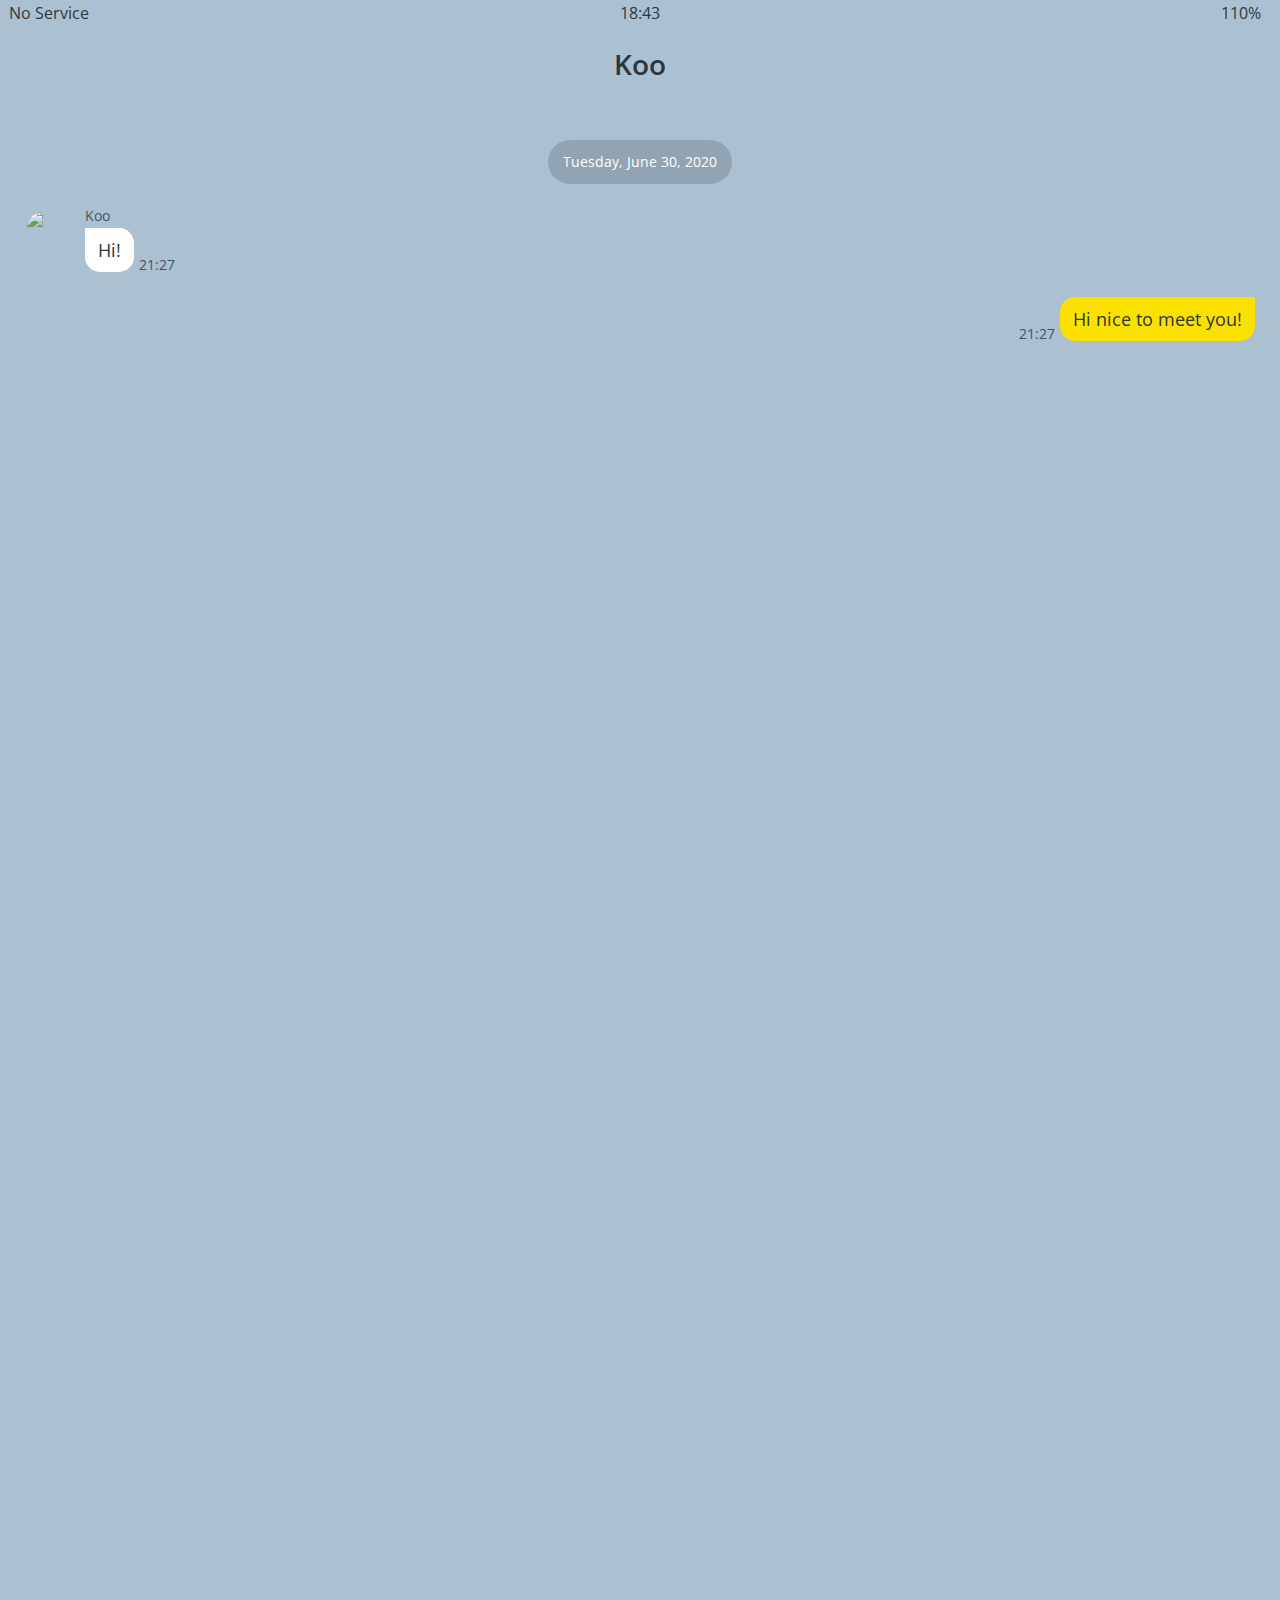
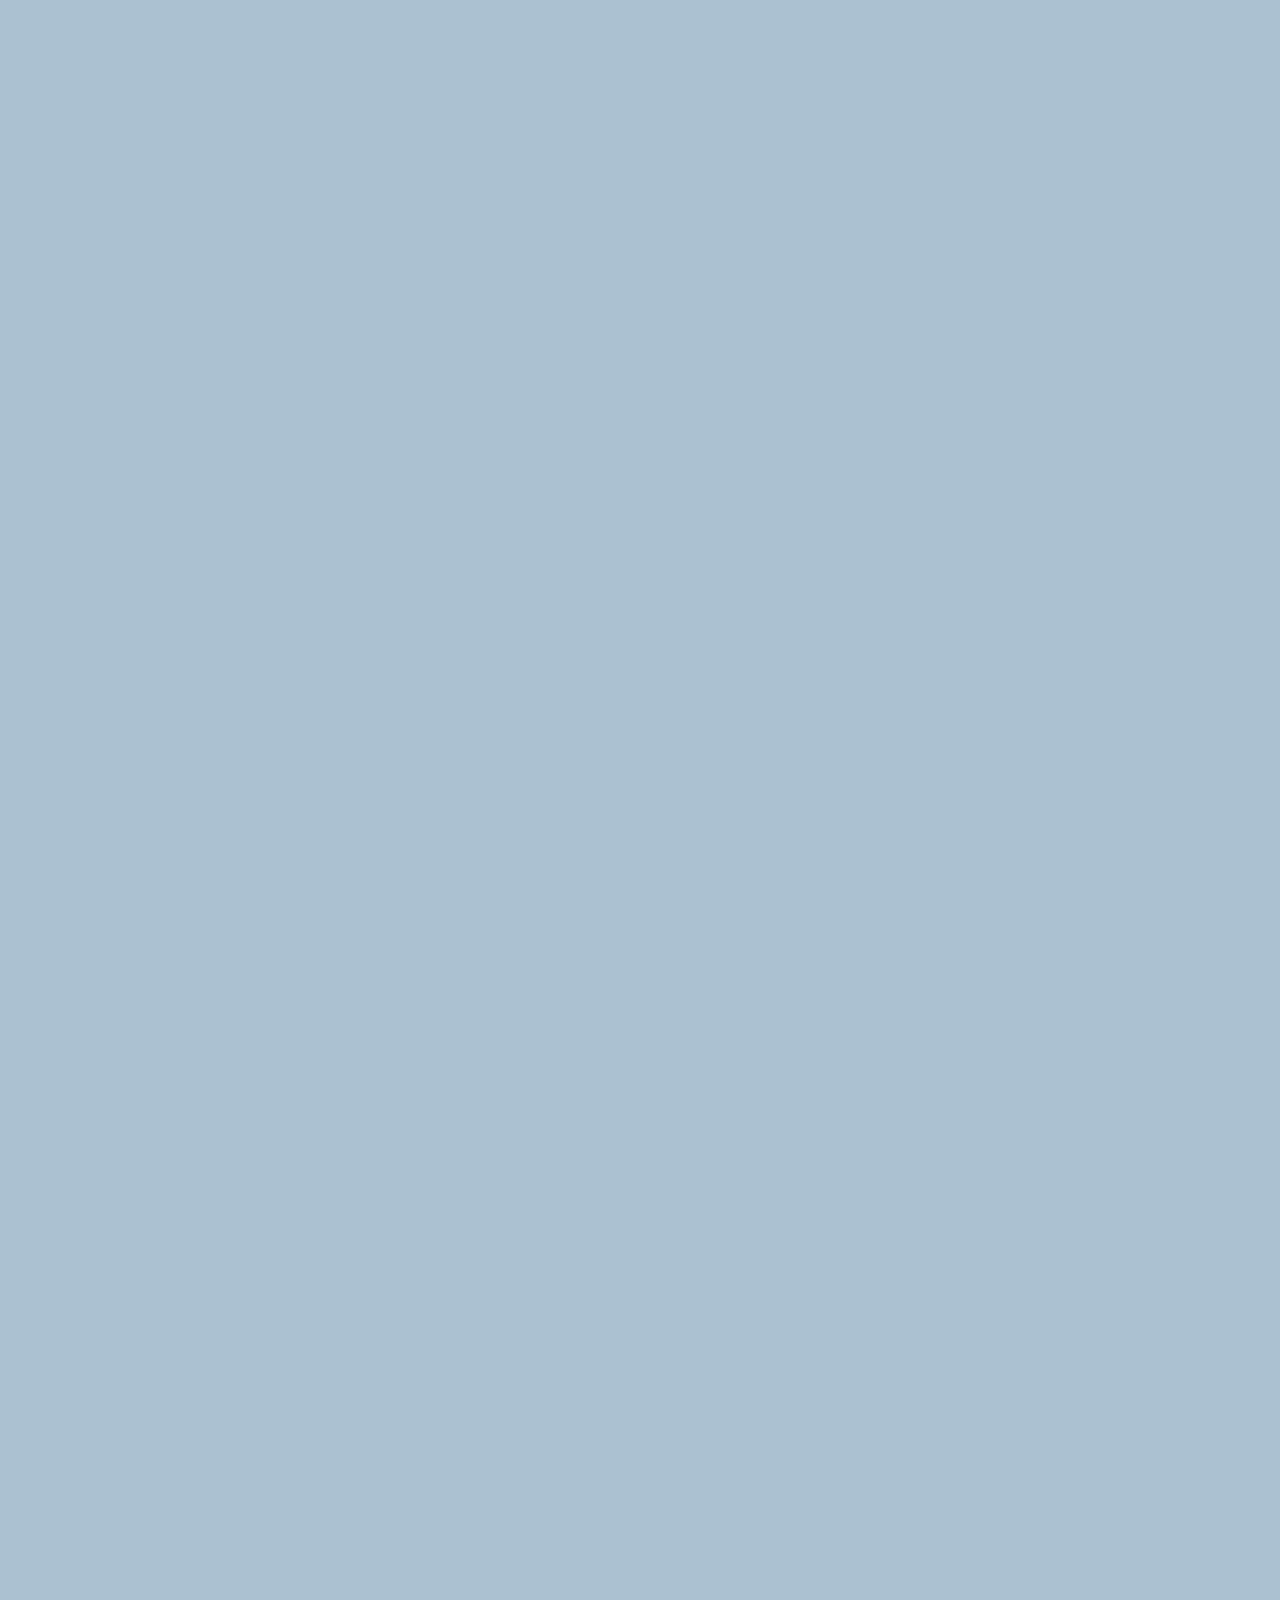
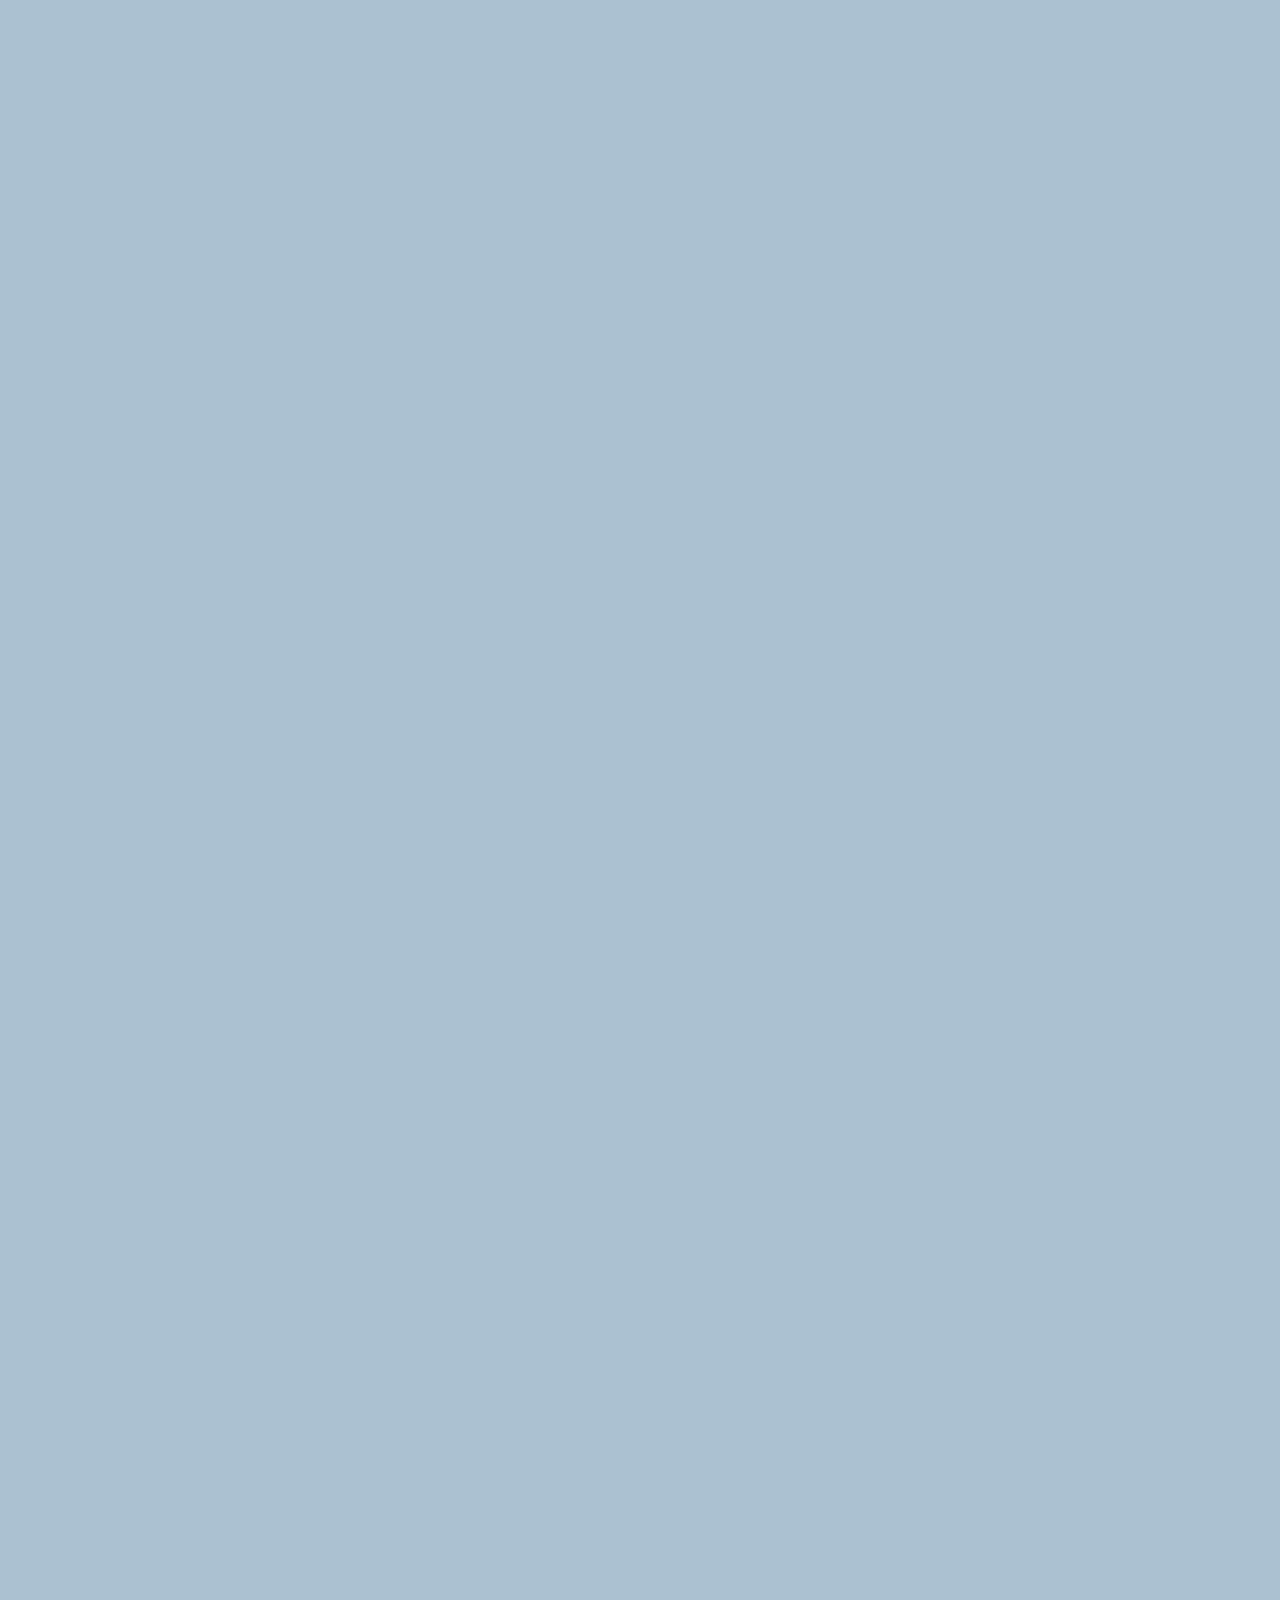
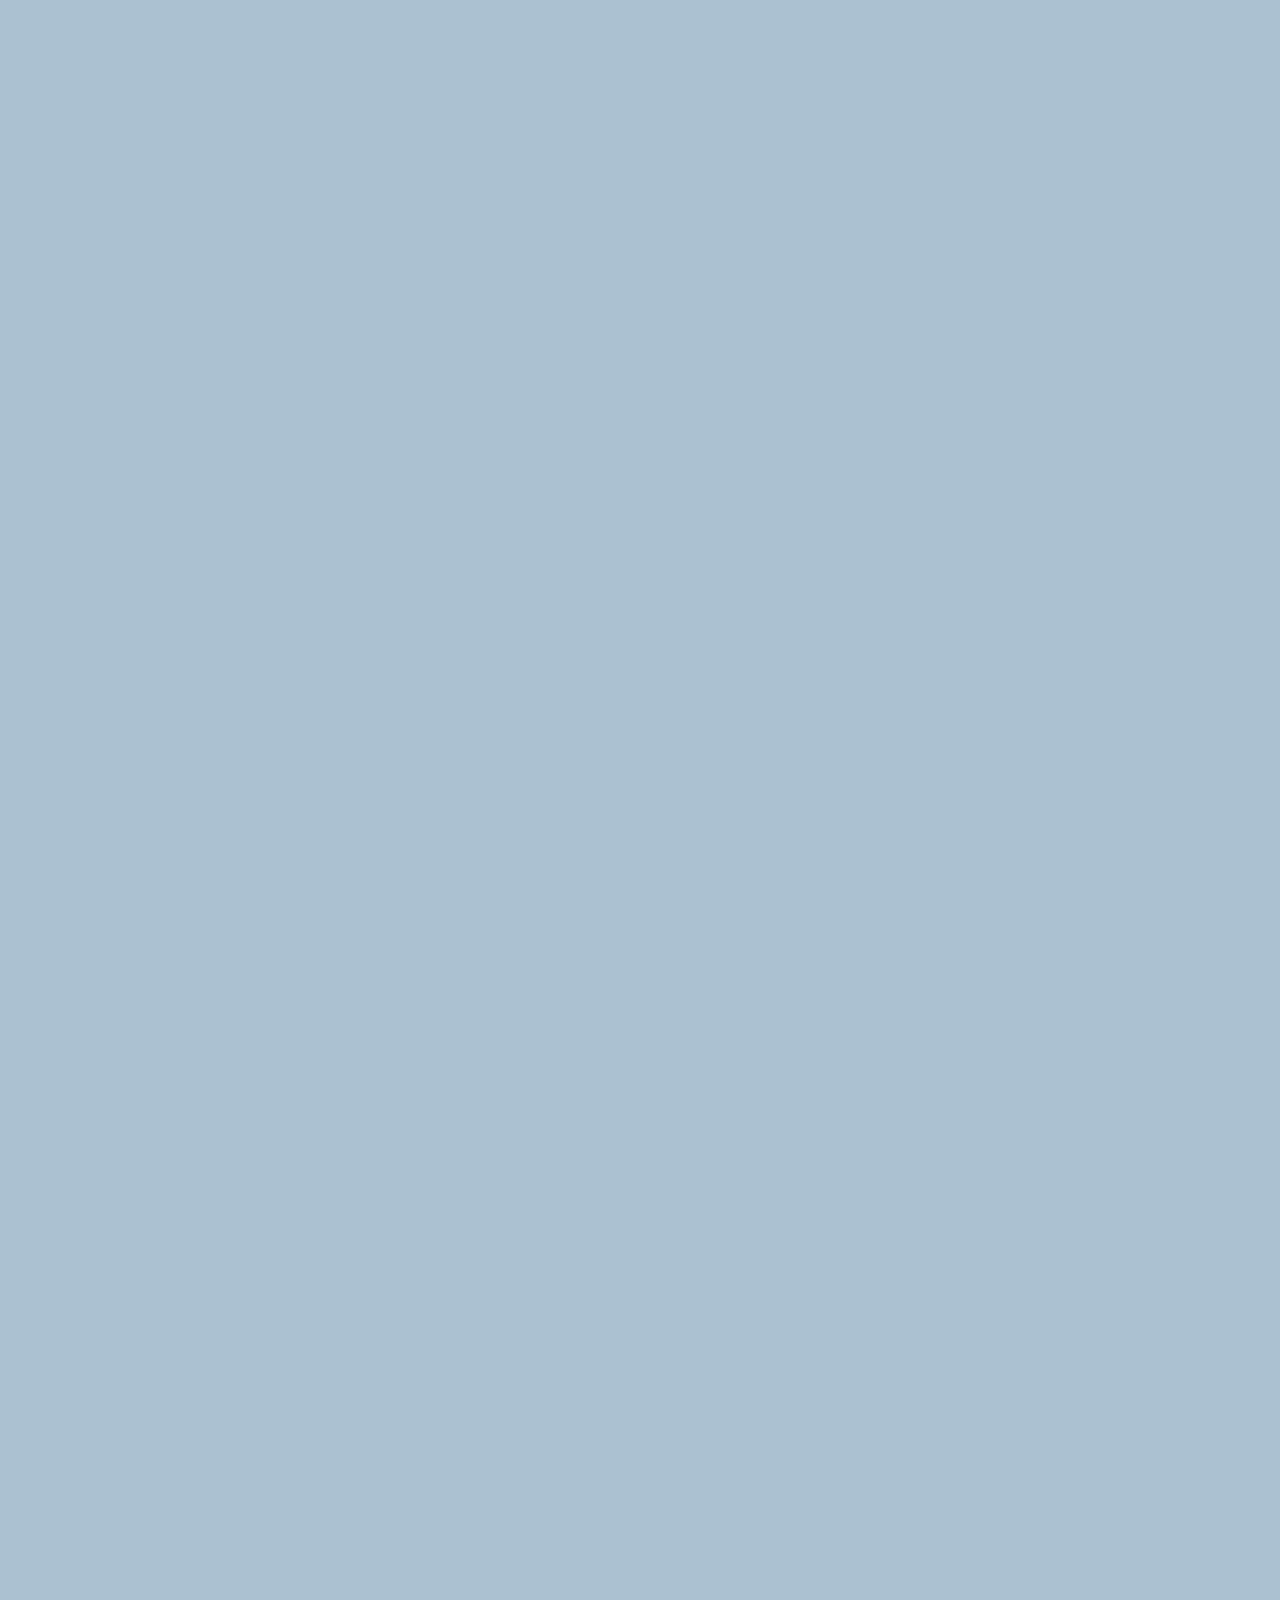
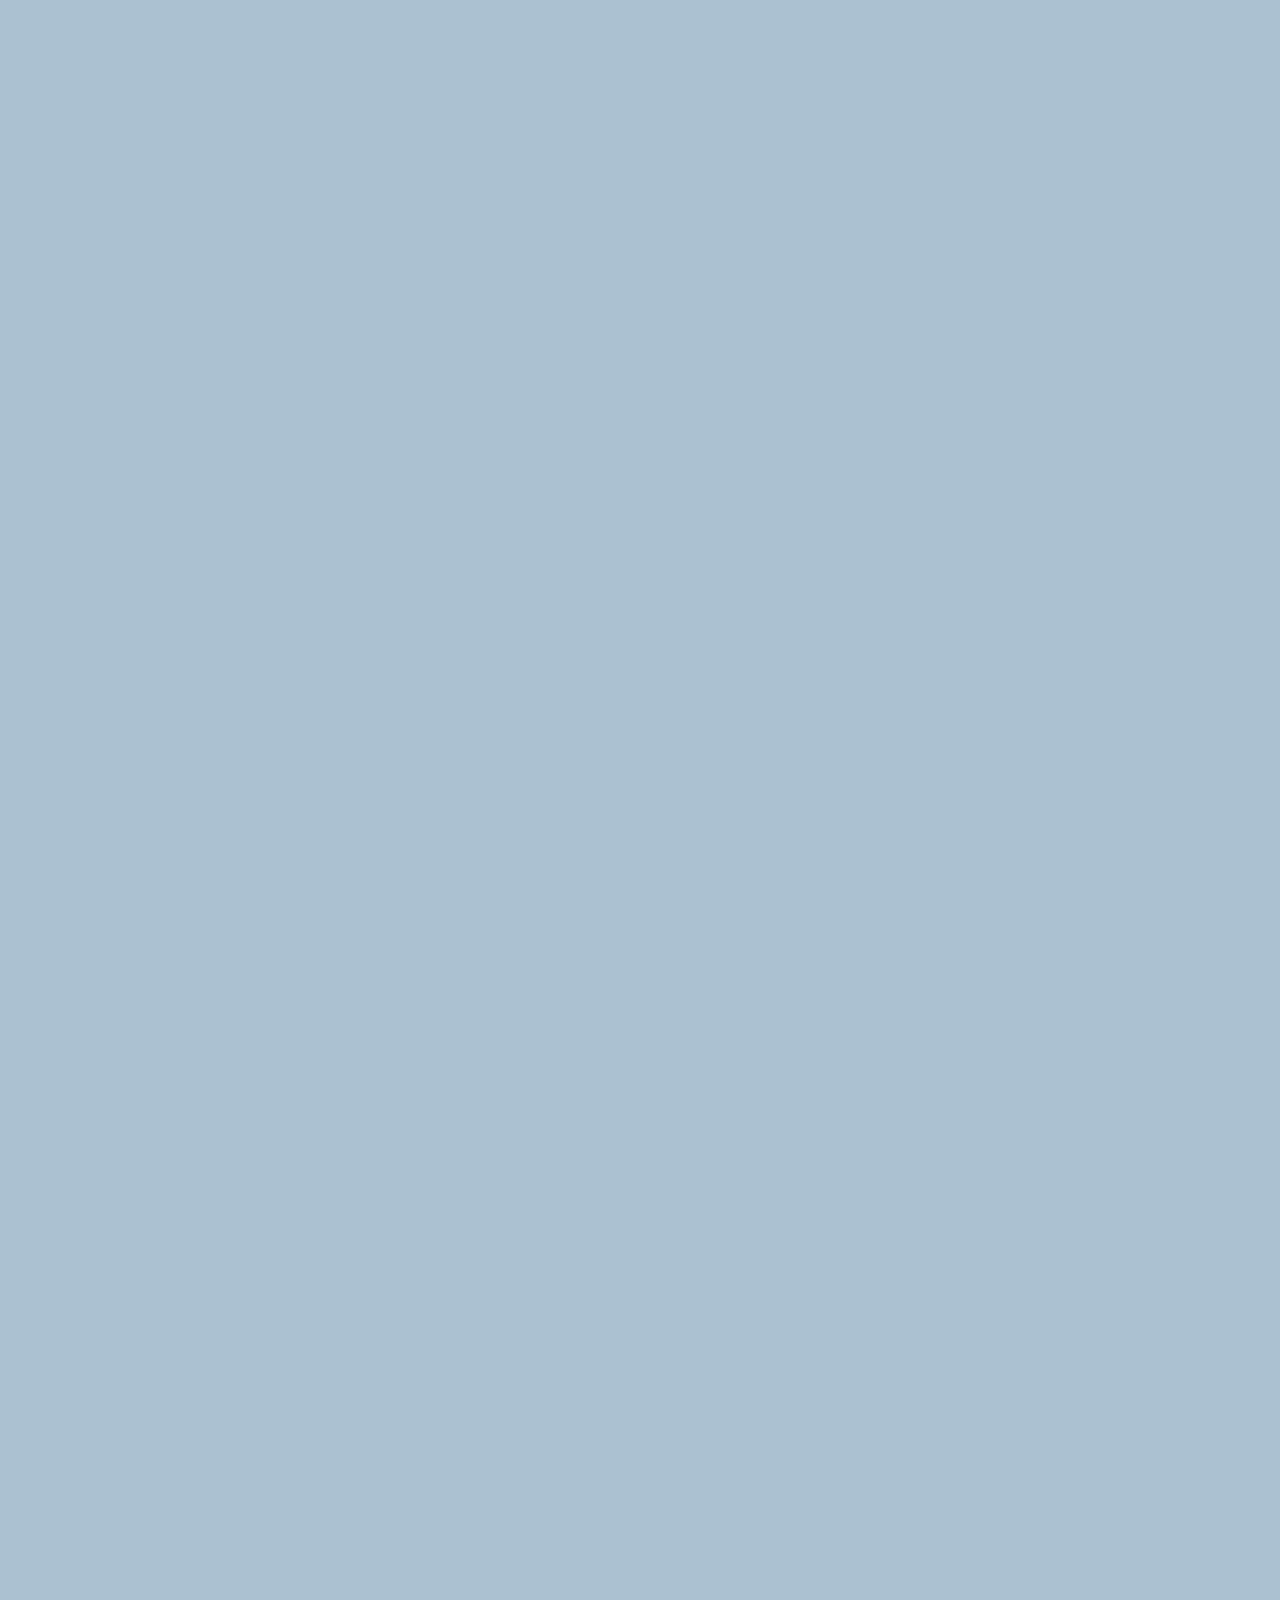
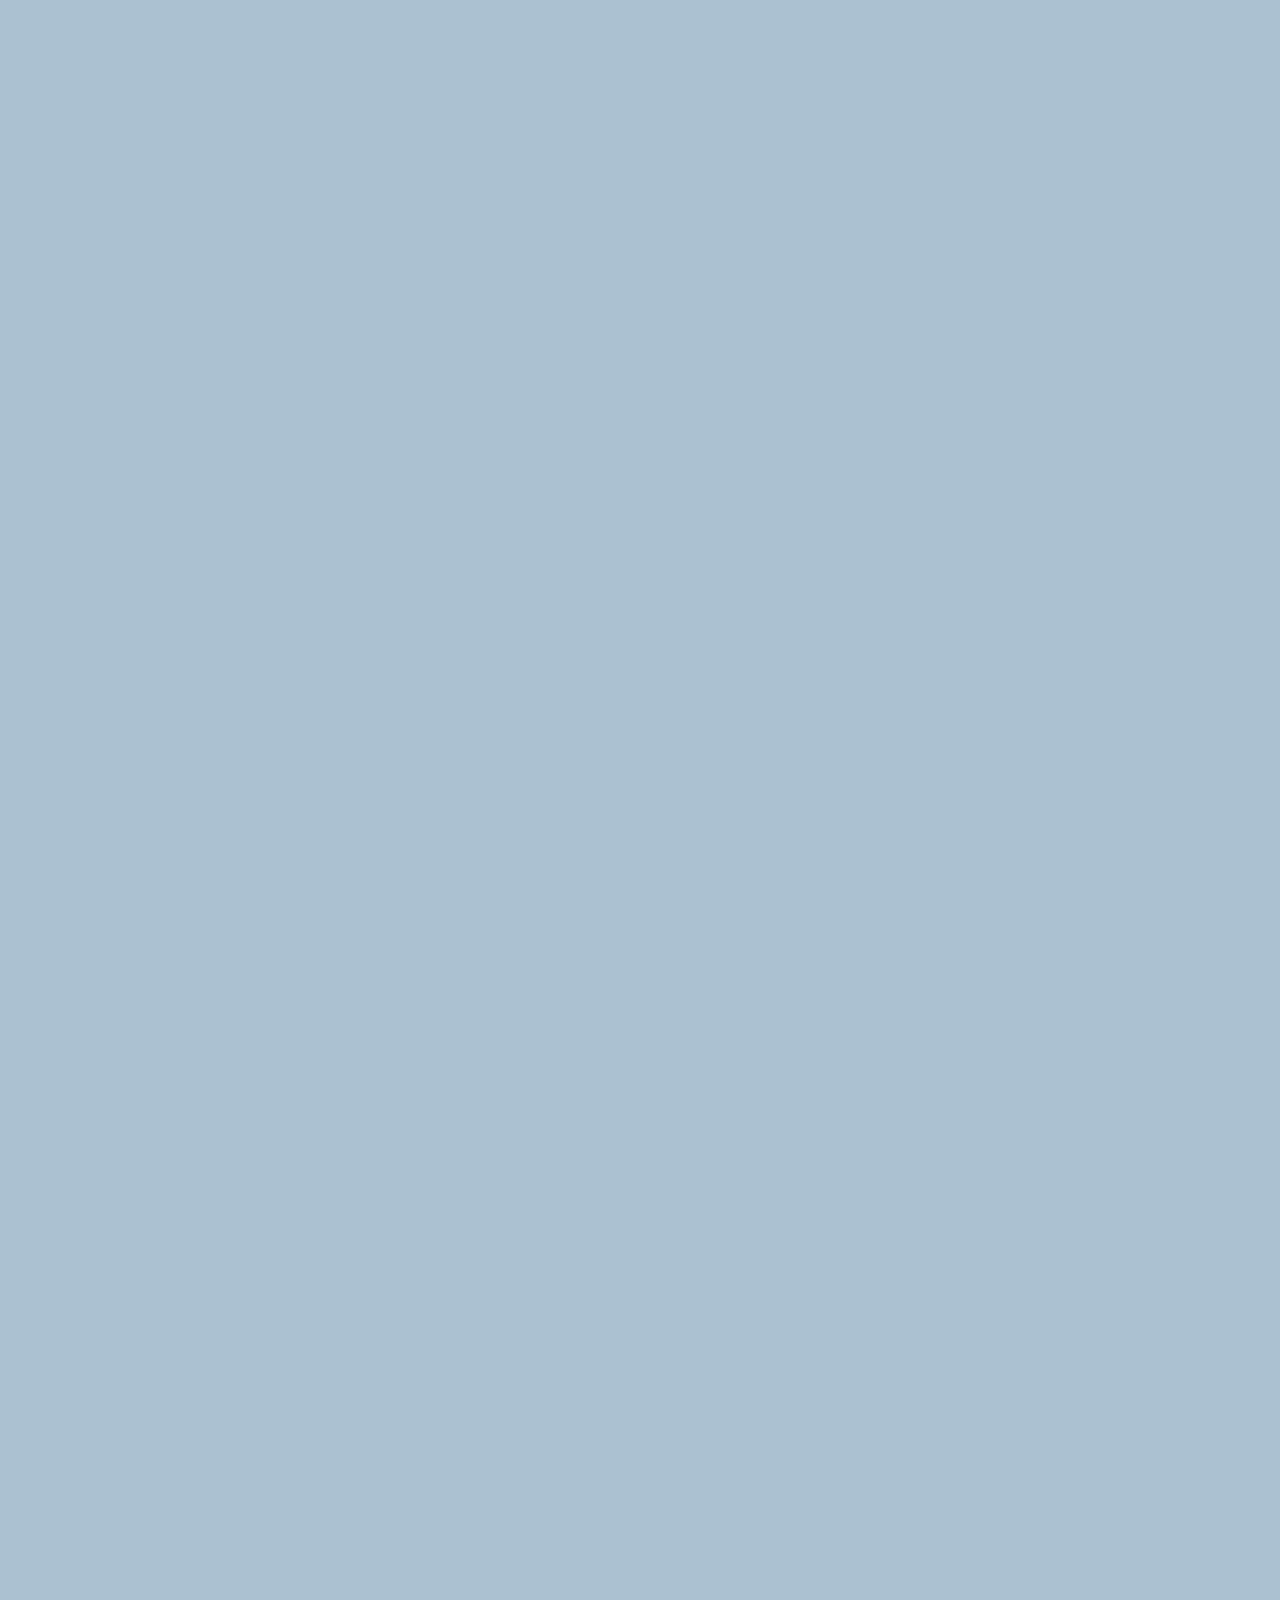
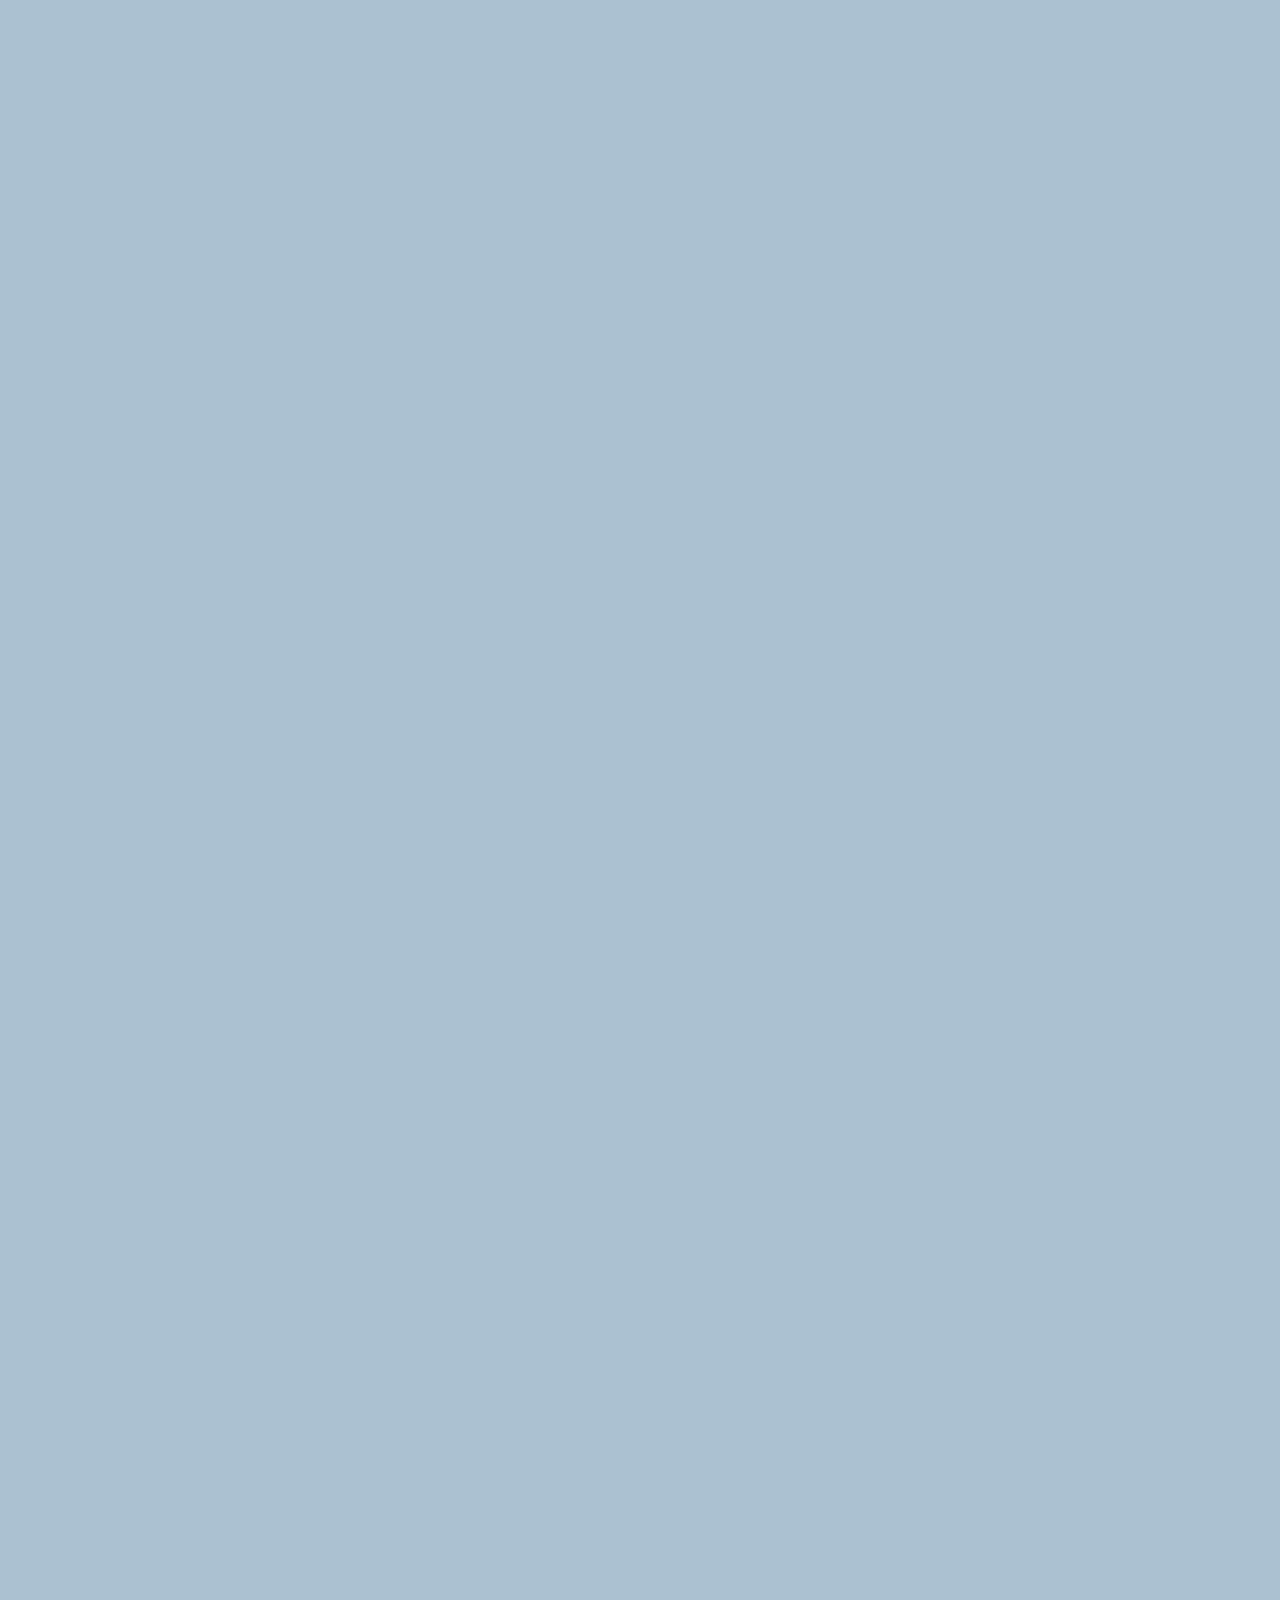
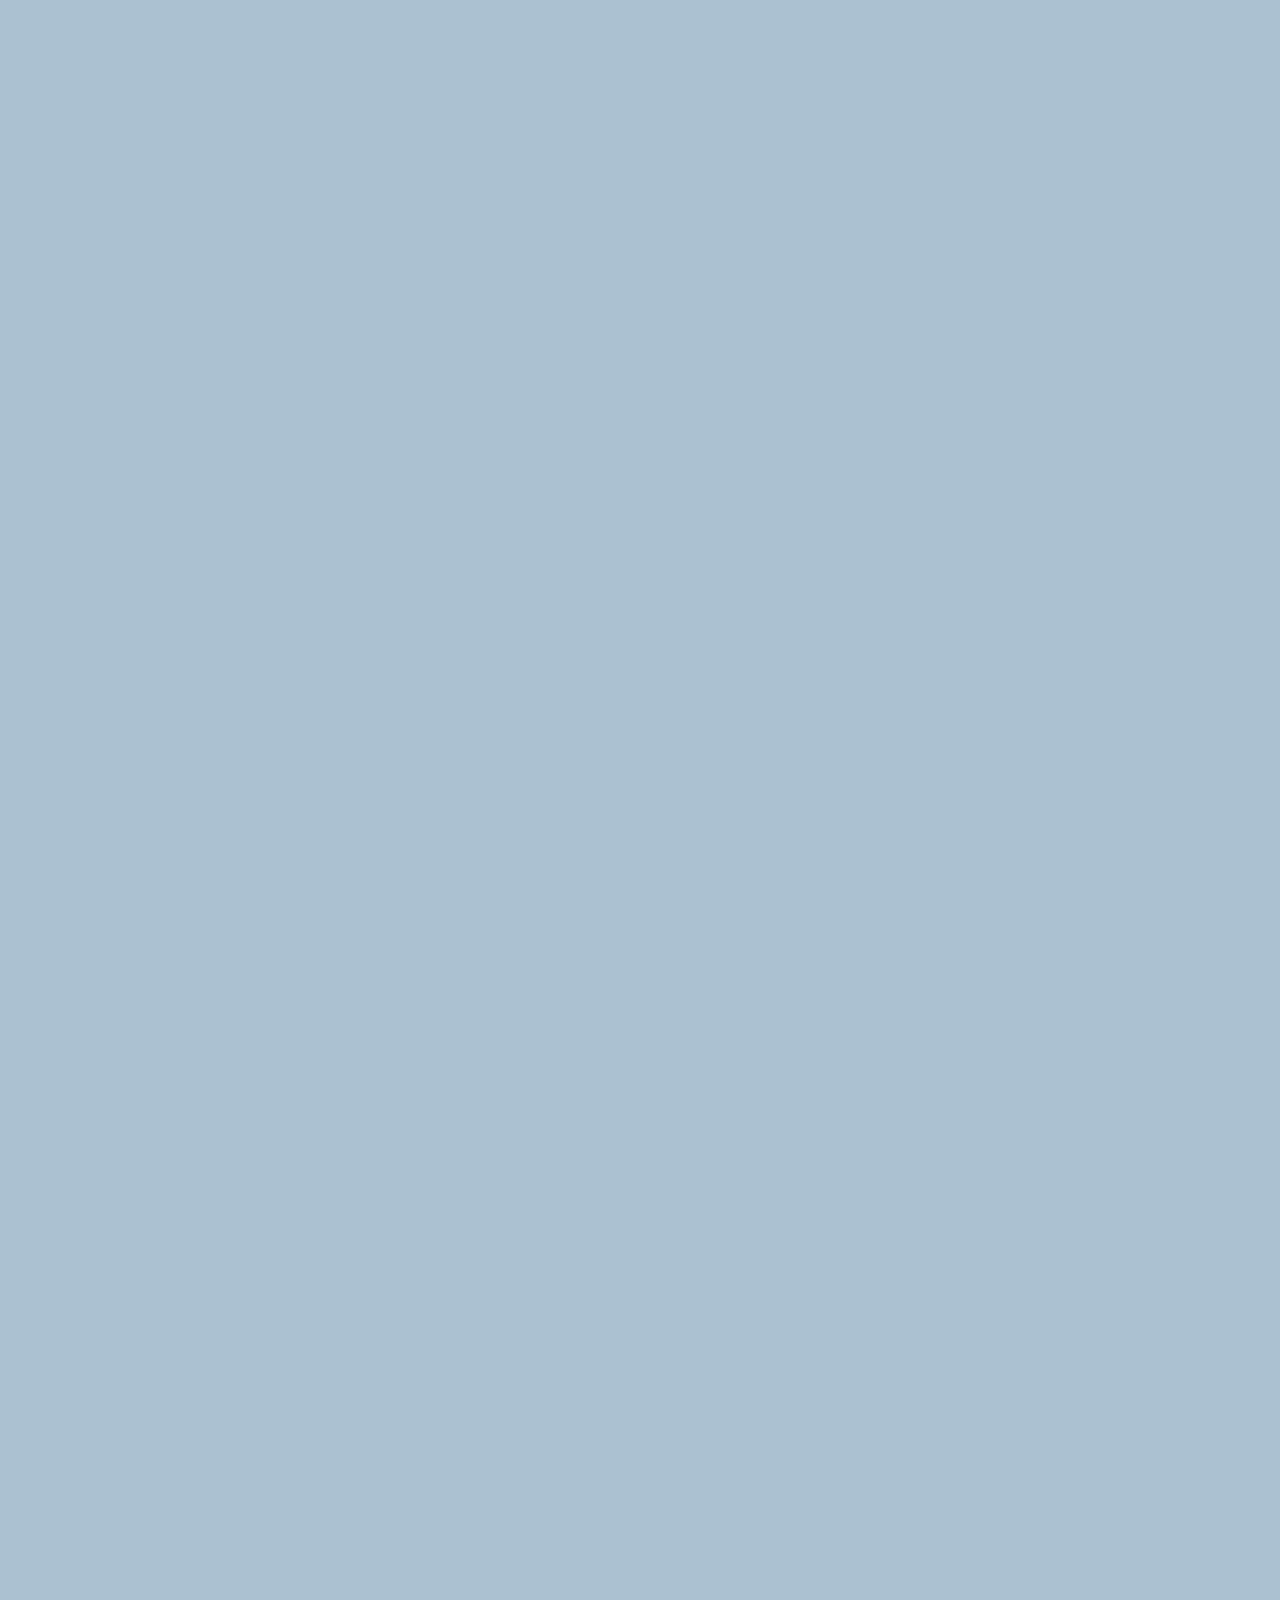
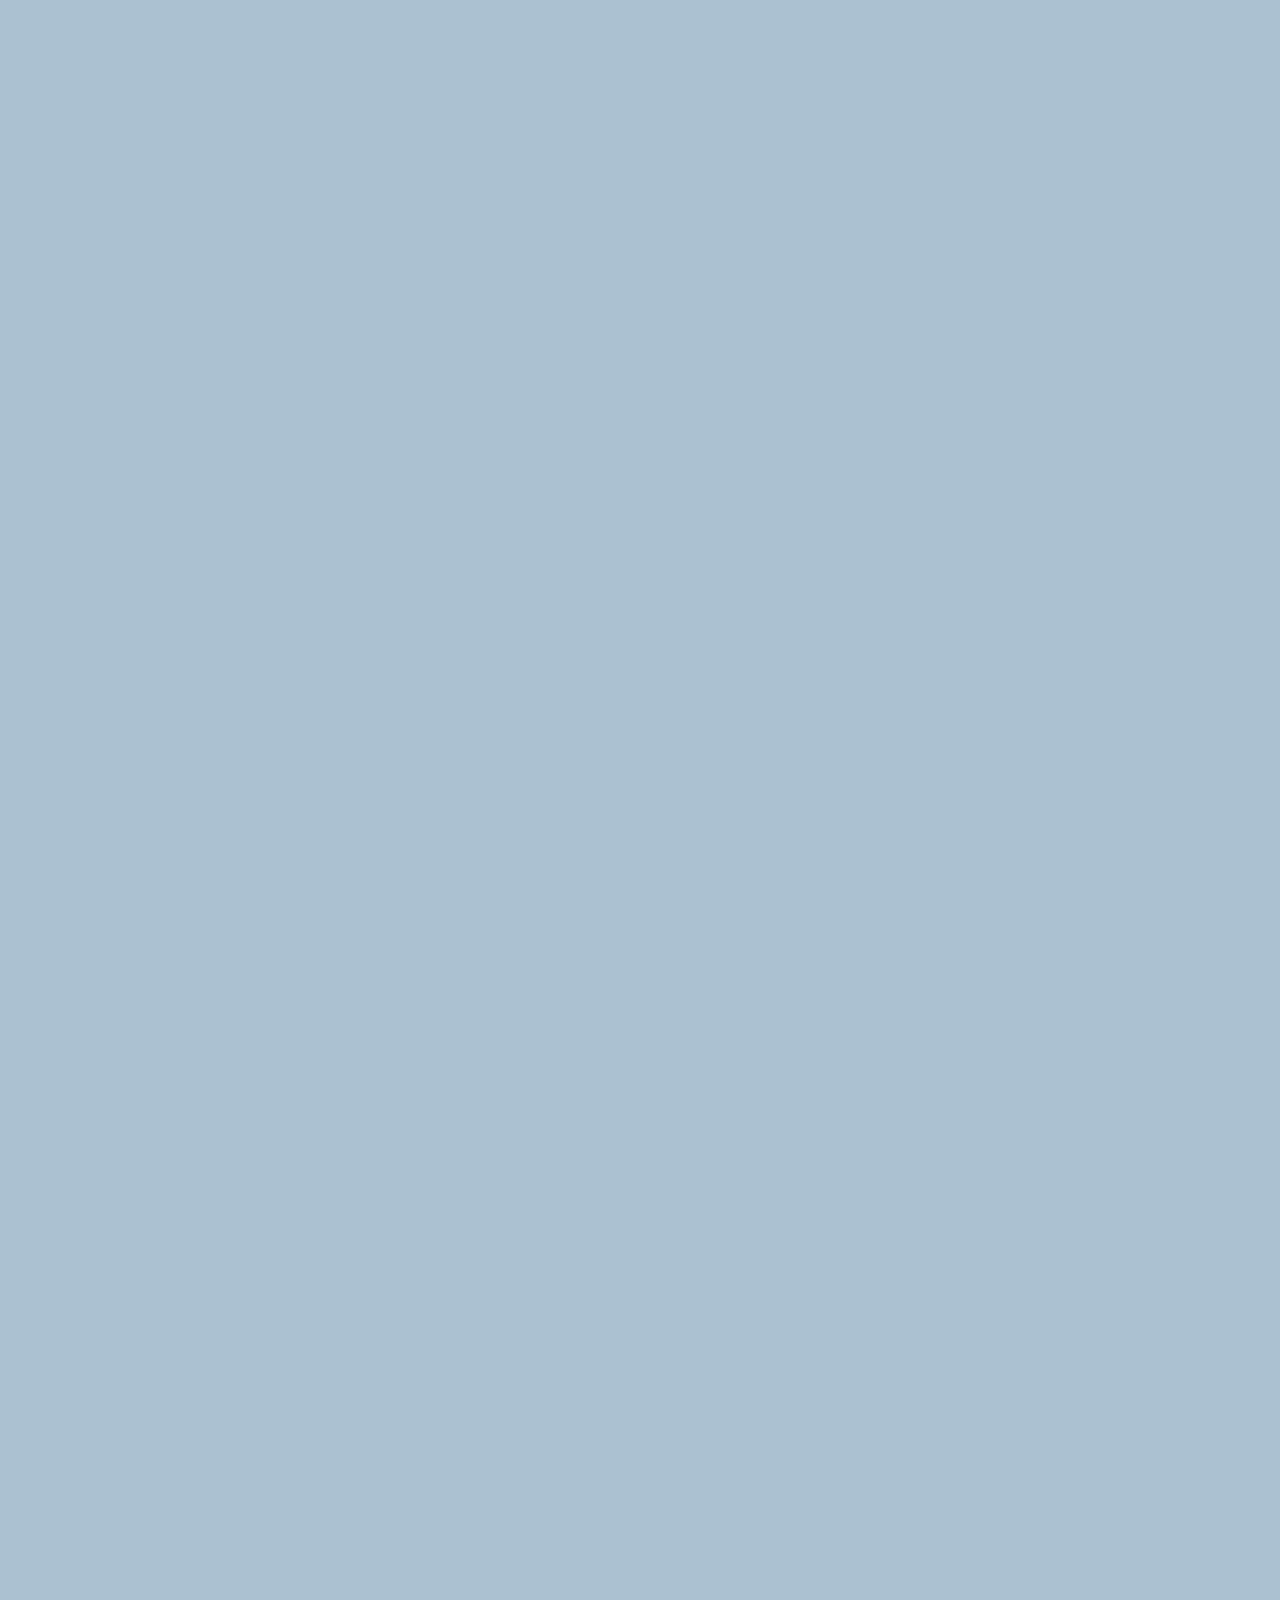
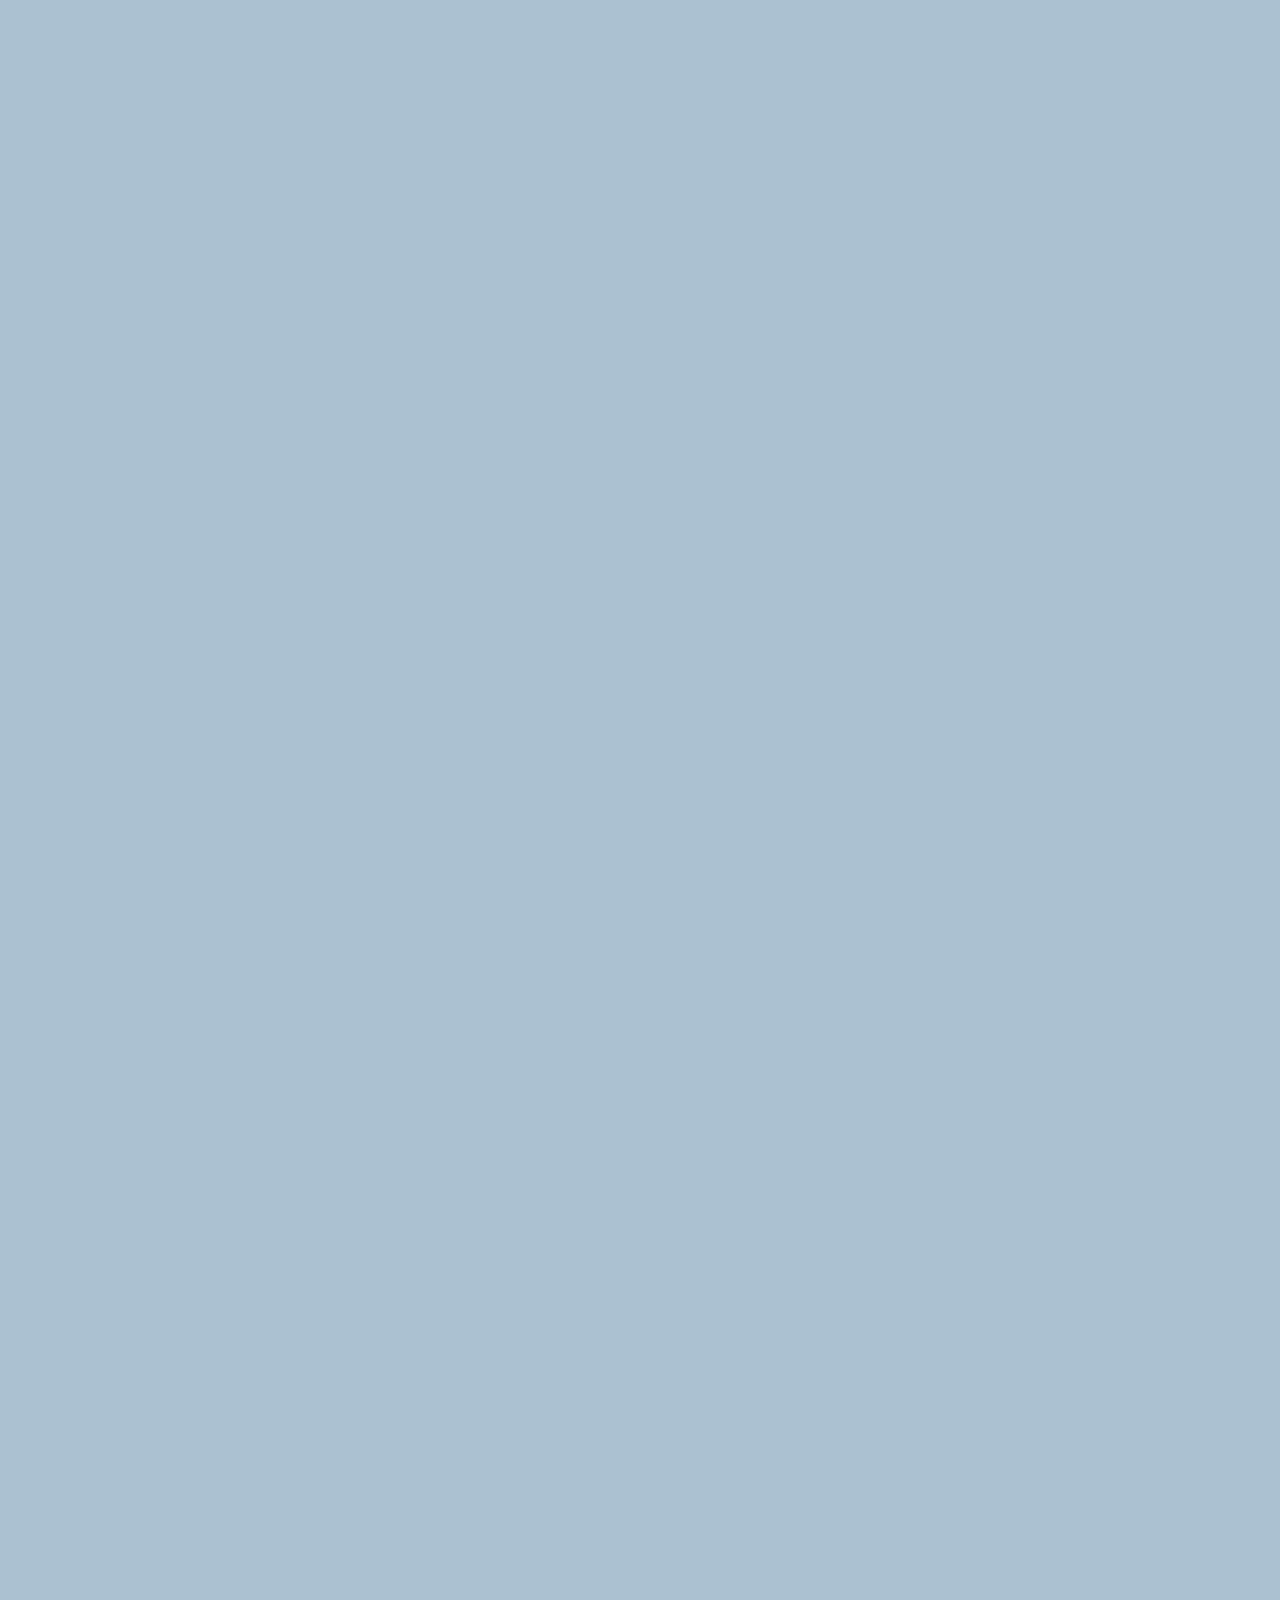
==== chat.html @ e44c6043 "~ #6.32 Chat Screen part Five" ====
<!DOCTYPE html>
<html lang="en">
  <head>
    <link rel="stylesheet" href="css/styles.css" />
    <meta charset="UTF-8" />
    <meta http-equiv="X-UA-Compatible" content="IE=edge" />
    <meta name="viewport" content="width=device-width, initial-scale=1.0" />
    <title>Chat with Koo - Kokoa Talk</title>
  </head>
  <body id="chat-screen">
    <div class="status-bar">
      <div class="status-bar__column">
        <span>No Service</span>
        <i class="fas fa-wifi"></i>
      </div>
      <div class="status-bar__column">
        <span>18:43</span>
      </div>
      <div class="status-bar__column">
        <span>110%</span>
        <i class="fas fa-battery-full fa-lg"></i>
        <i class="fas fa-bolt"></i>
      </div>
    </div>

    <header class="alt-header">
      <div class="alt-header__colomn">
        <a href="chats.html">
          <i class="fas fa-angle-left fa-3x"></i>
        </a>
      </div>
      <div class="alt-header__colomn">
        <h1 class="alt-header__title">Koo</h1>
      </div>
      <div class="alt-header__colomn">
        <span><i class="fas fa-search fa-lg"></i></span>
        <span> <i class="fas fa-bars fa-lg"></i> </span>
      </div>
    </header>

    <main class="main-screen main-chat">
      <div class="chat__timestamp">Tuesday, June 30, 2020</div>

      <div class="message-row">
        <img
          src="https://avatars.githubusercontent.com/u/81736745?v=4"
          alt=""
        />
        <div class="message-row__content">
          <span class="message__author">Koo</span>
          <div class="message__info">
            <span class="message__bubble">Hi!</span>
            <span class="message__time">21:27</span>
          </div>
        </div>
      </div>

      <div class="message-row message-row--own">
        <div class="message-row__content">
          <div class="message__info">
            <span class="message__bubble">Hi nice to meet you!</span>
            <span class="message__time">21:27</span>
          </div>
        </div>
      </div>
    </main>

    <script
      src="https://kit.fontawesome.com/6478f529f2.js"
      crossorigin="anonymous"
    ></script>
  </body>
</html>
---- css/styles.css ----
@import url("https://fonts.googleapis.com/css2?family=Open+Sans:wght@400;600&display=swap");

@import "reset.css";
@import "variables.css";

/* components */
@import "components/status-bar.css";
@import "components/nav-bar.css";
@import "components/screen-header.css";
@import "components/user-component.css";
@import "components/icon-row.css";
@import "components/alt-screen-header.css";

/* Screens */
@import "screens/login.css";
@import "screens/friends.css";
@import "screens/find.css";
@import "screens/more.css";
@import "screens/settings.css";
@import "screens/chat.css";

body {
  color: #2e373e;
  font-family: "Open Sans", sans-serif;
  height: 1000vh;
}

.main-screen {
  padding: 0px var(--horizontal-space);
}
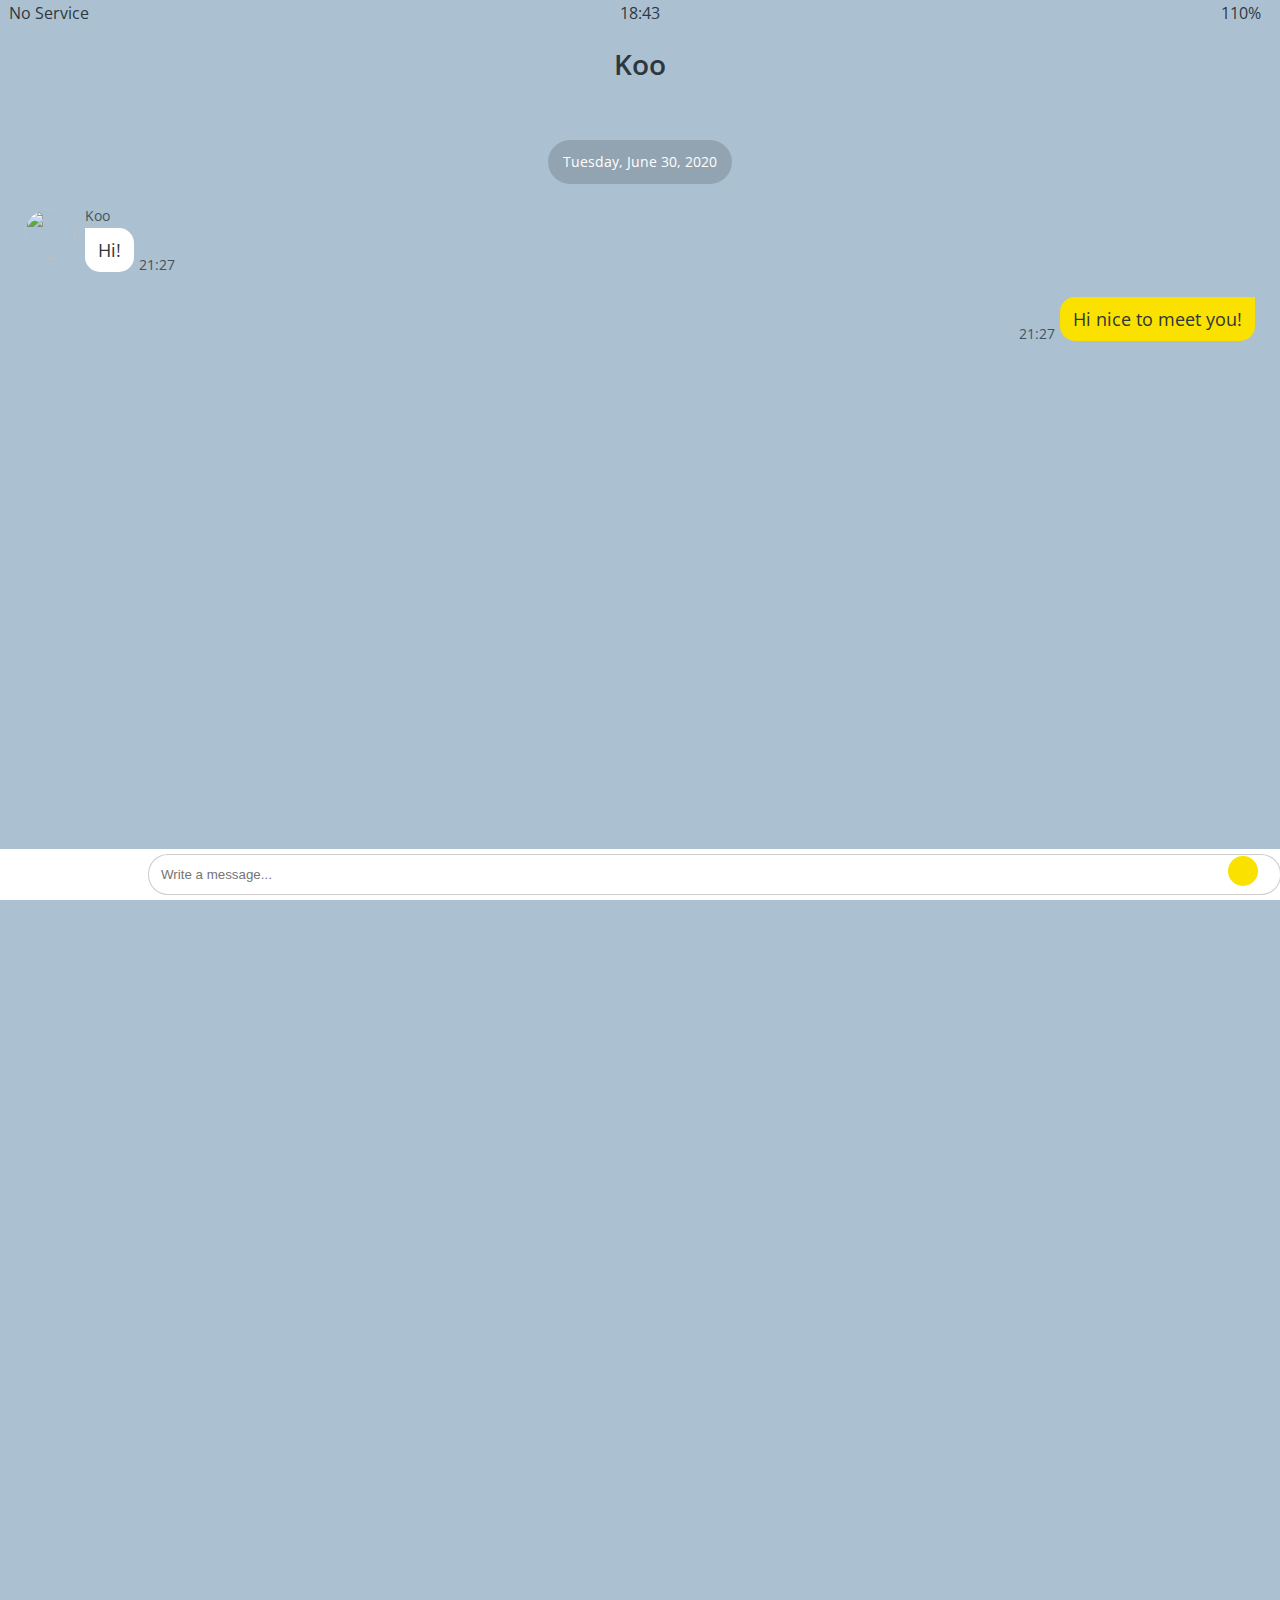
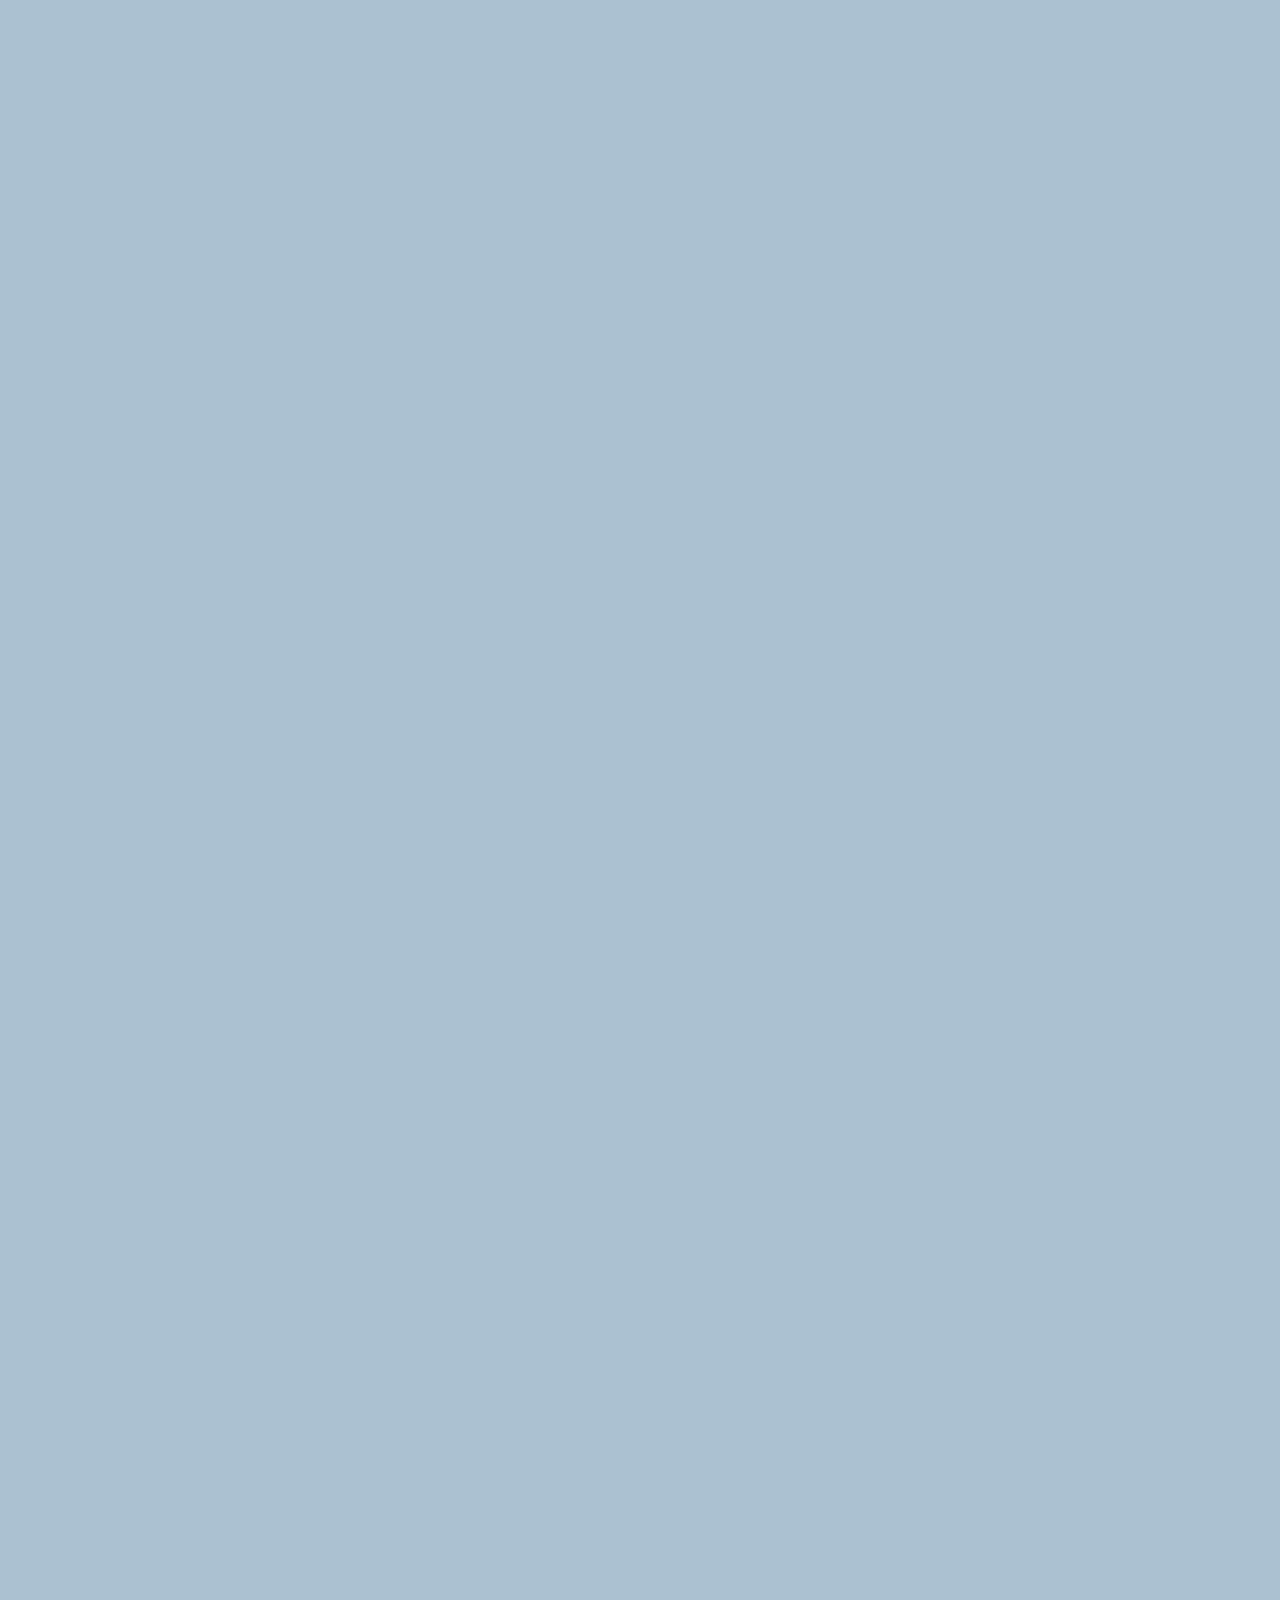
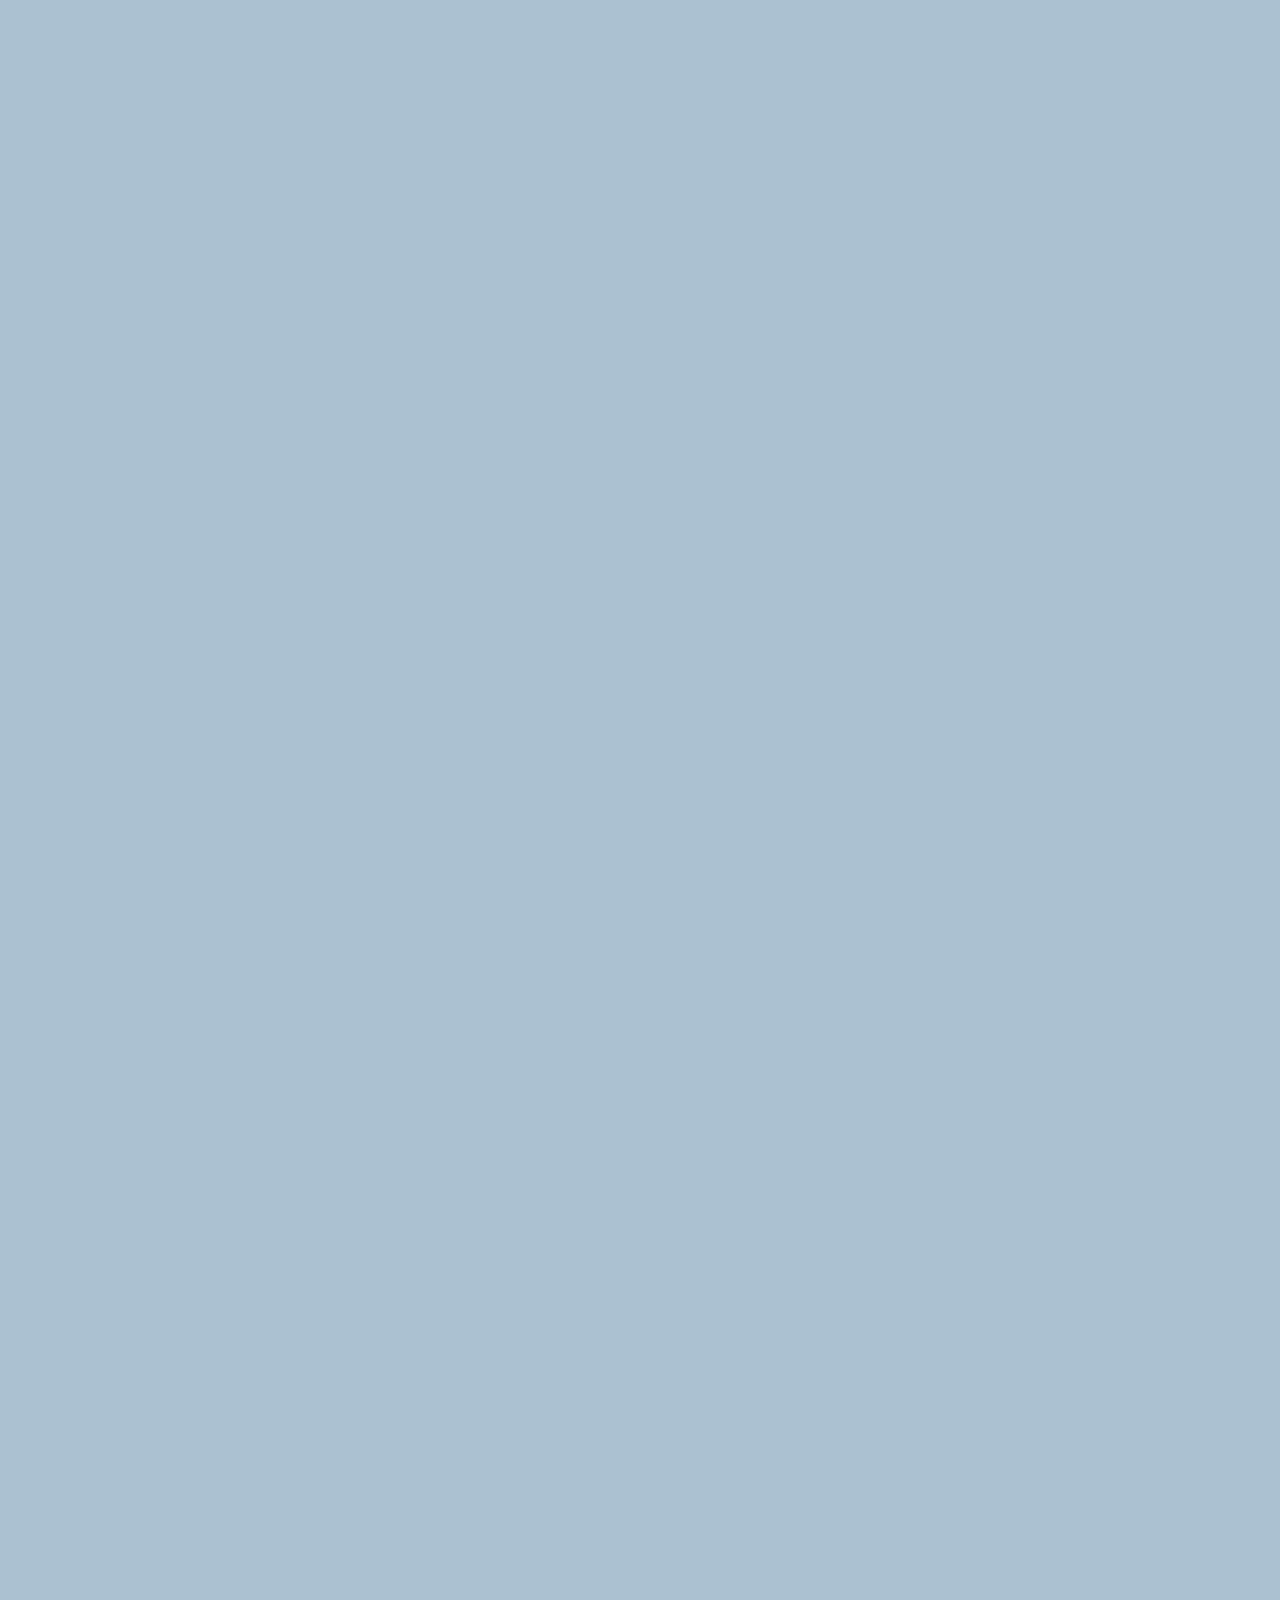
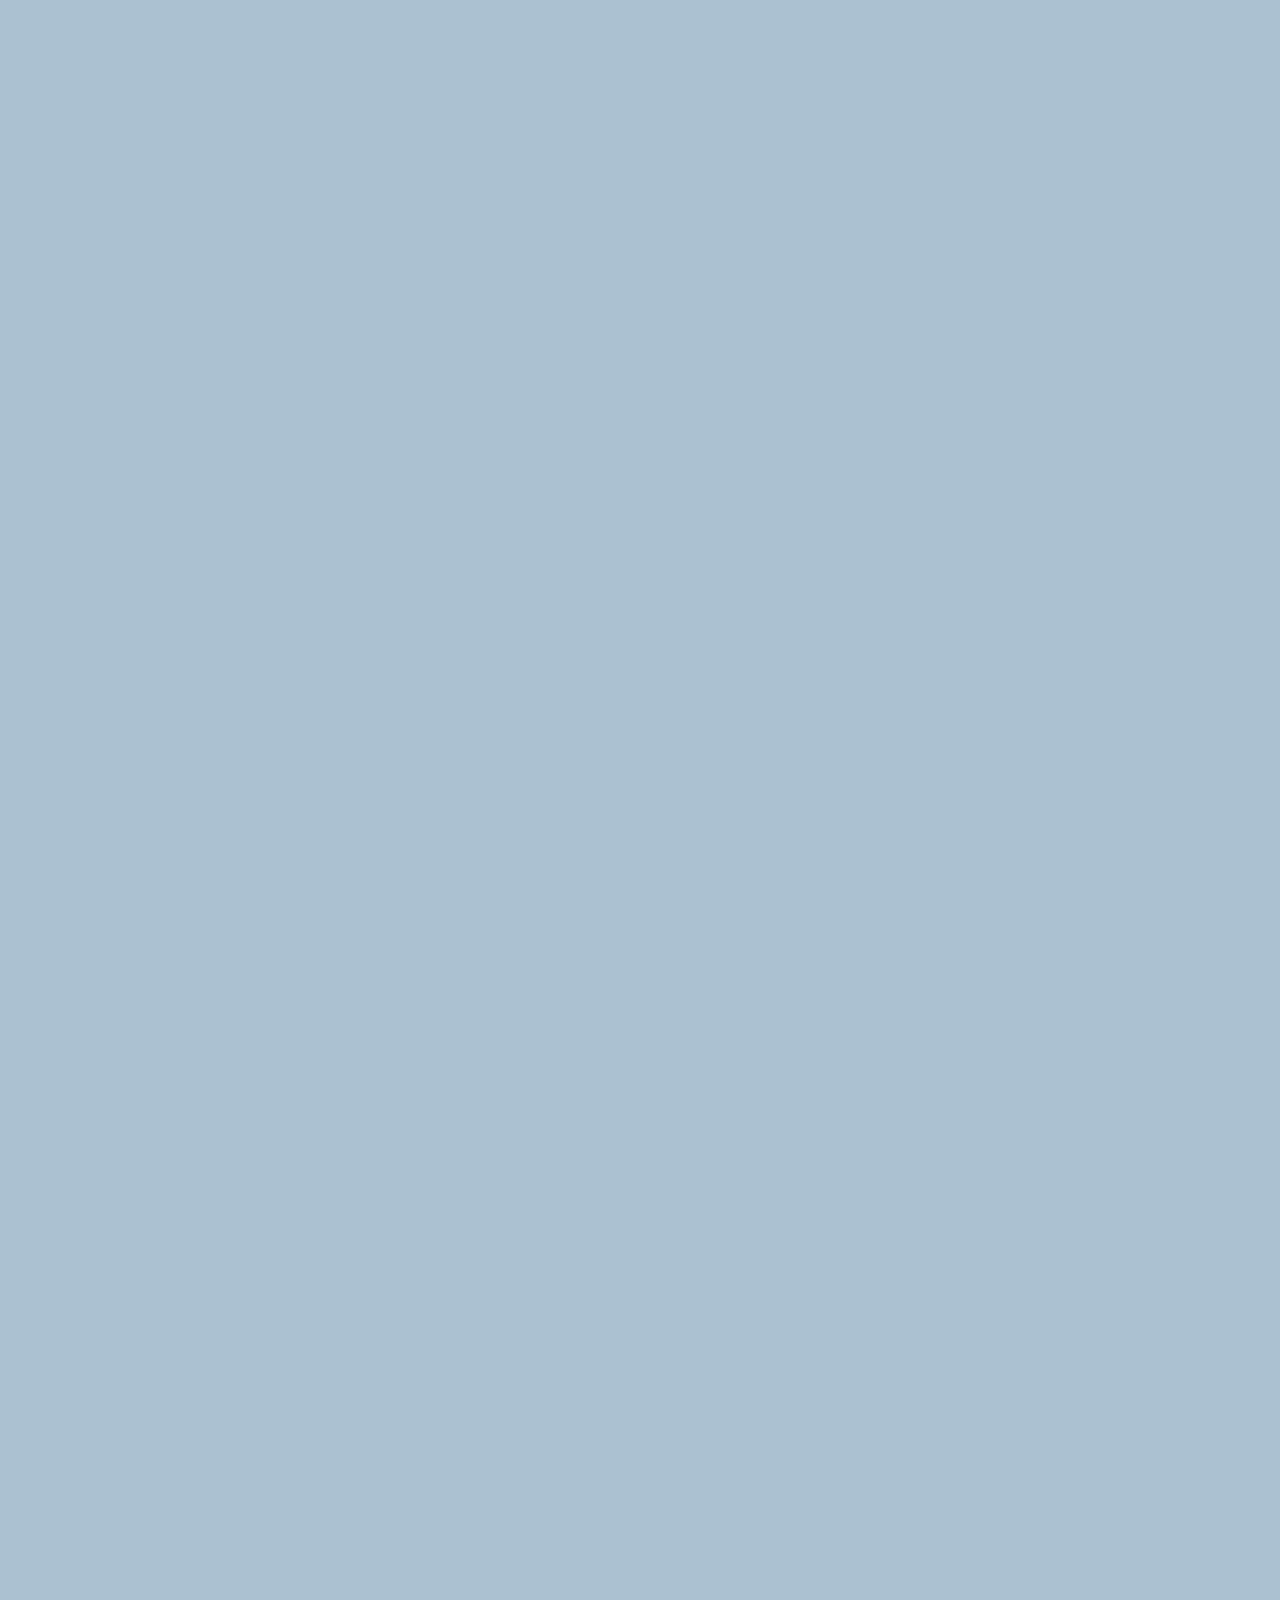
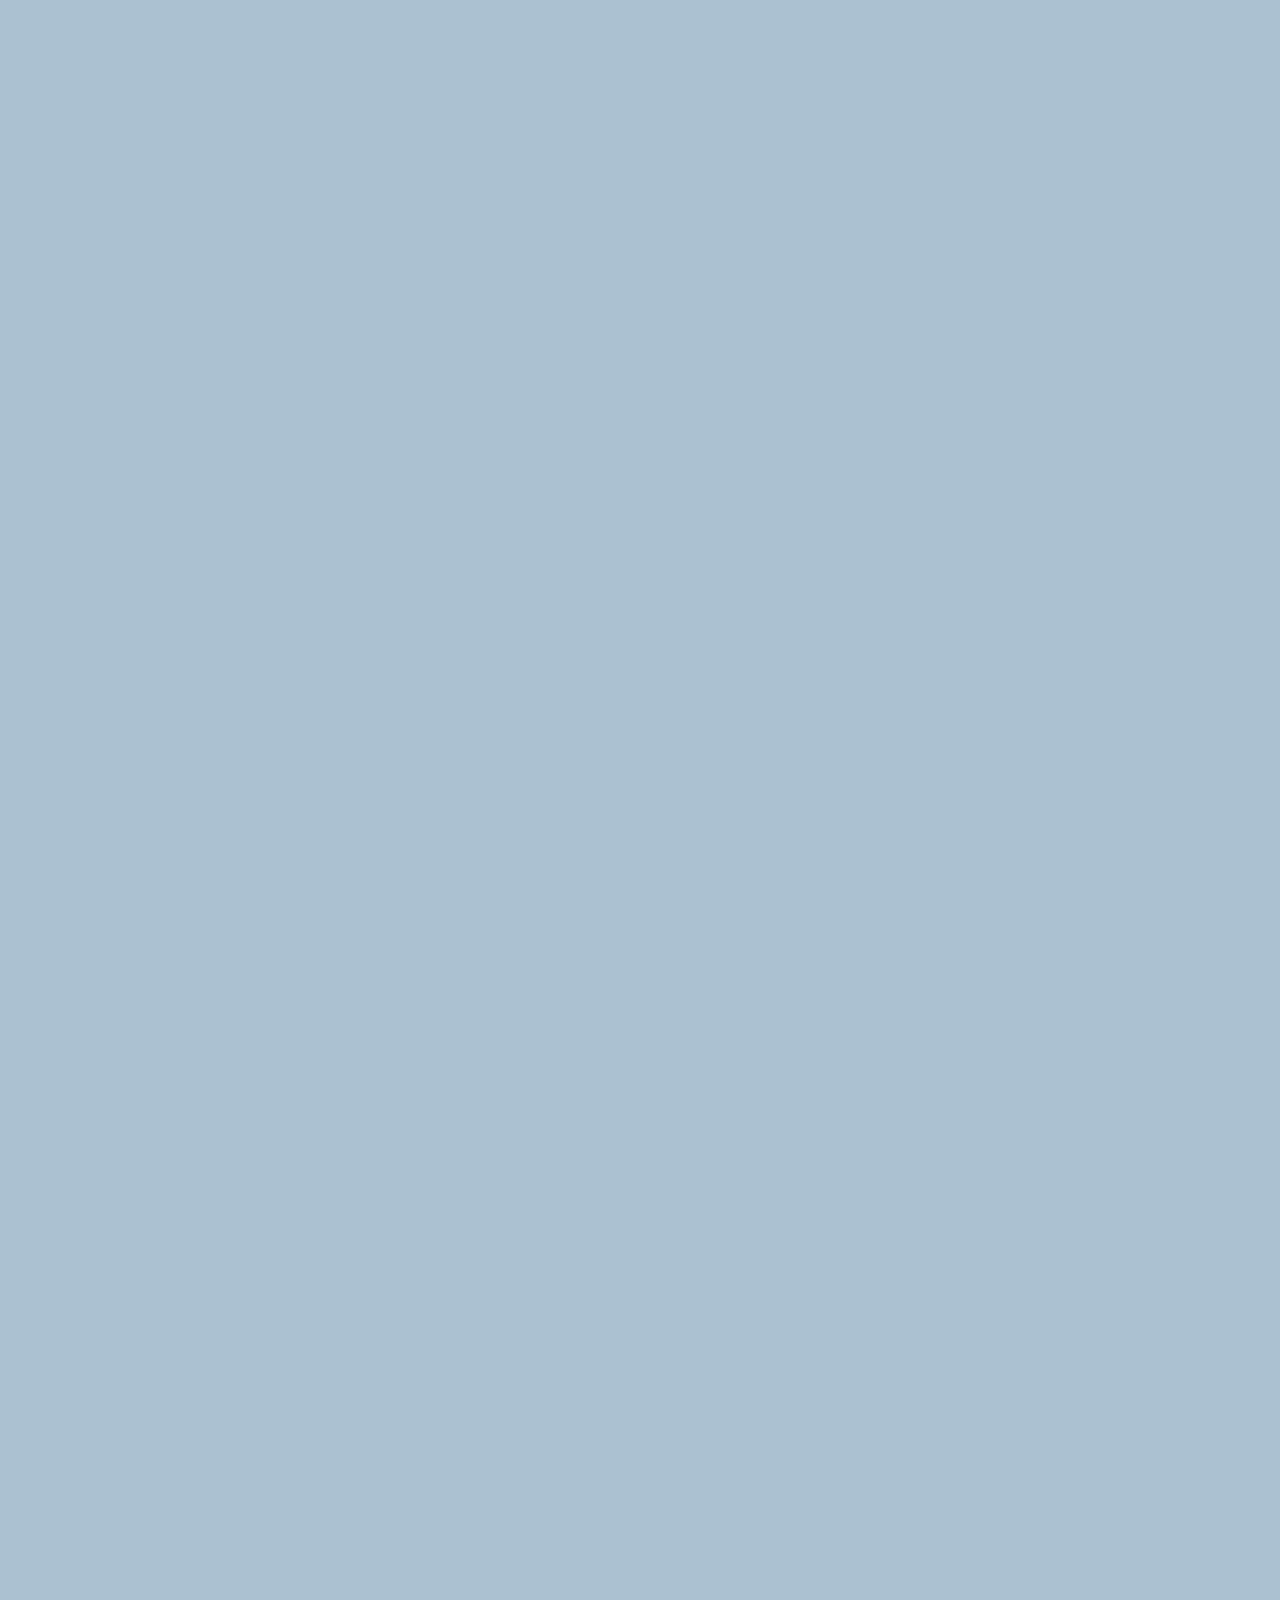
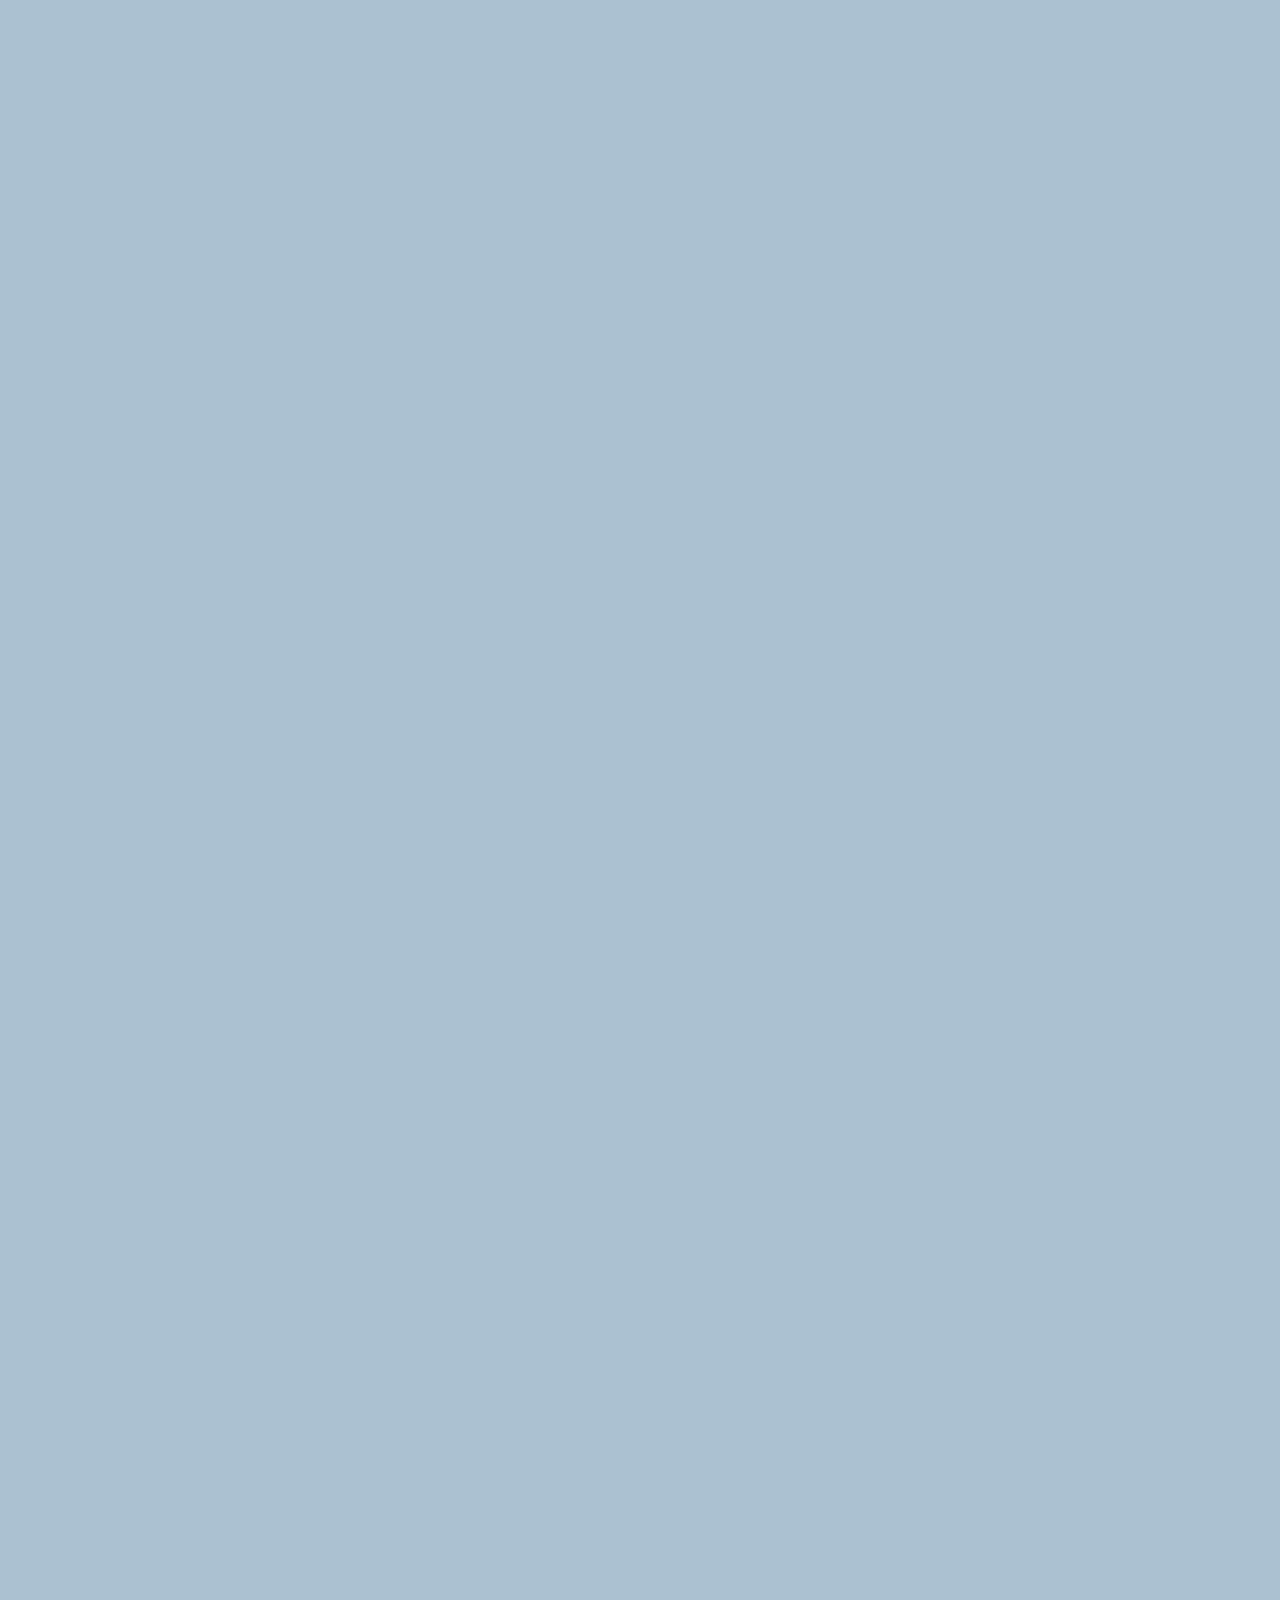
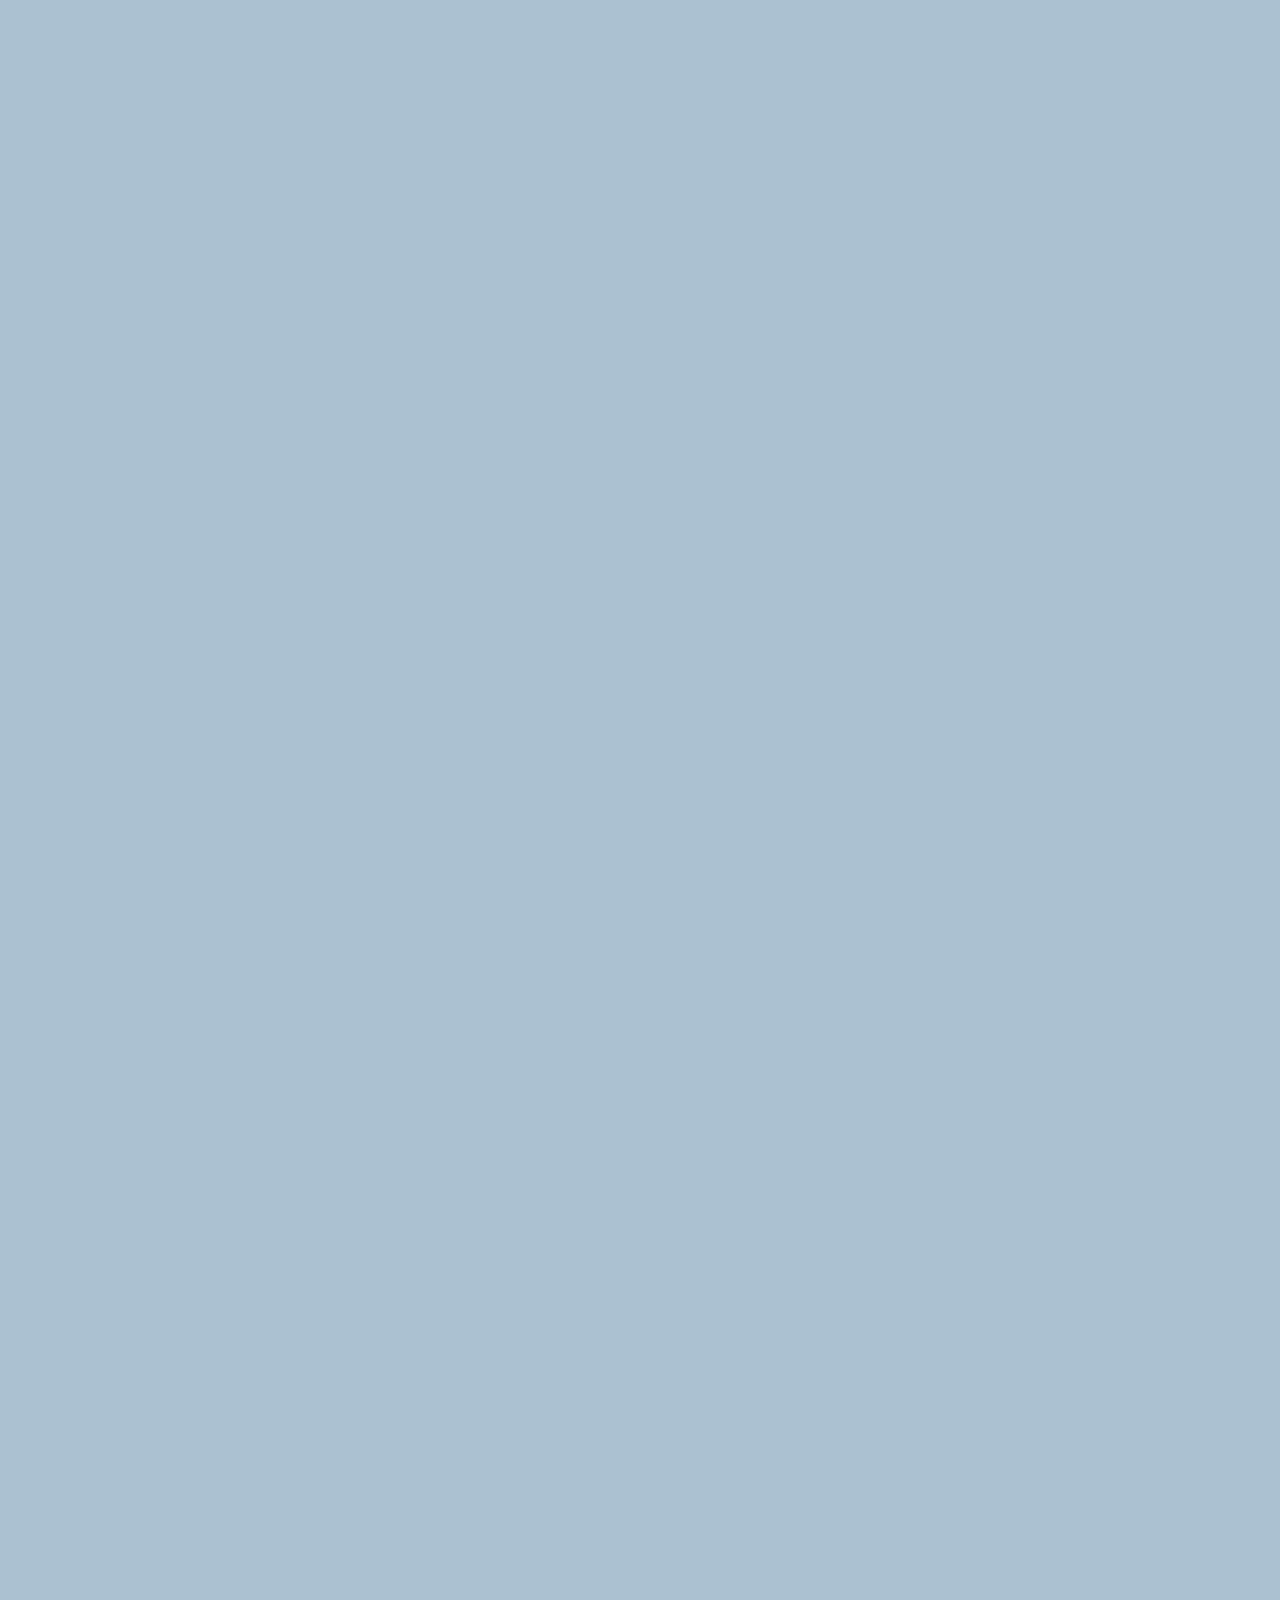
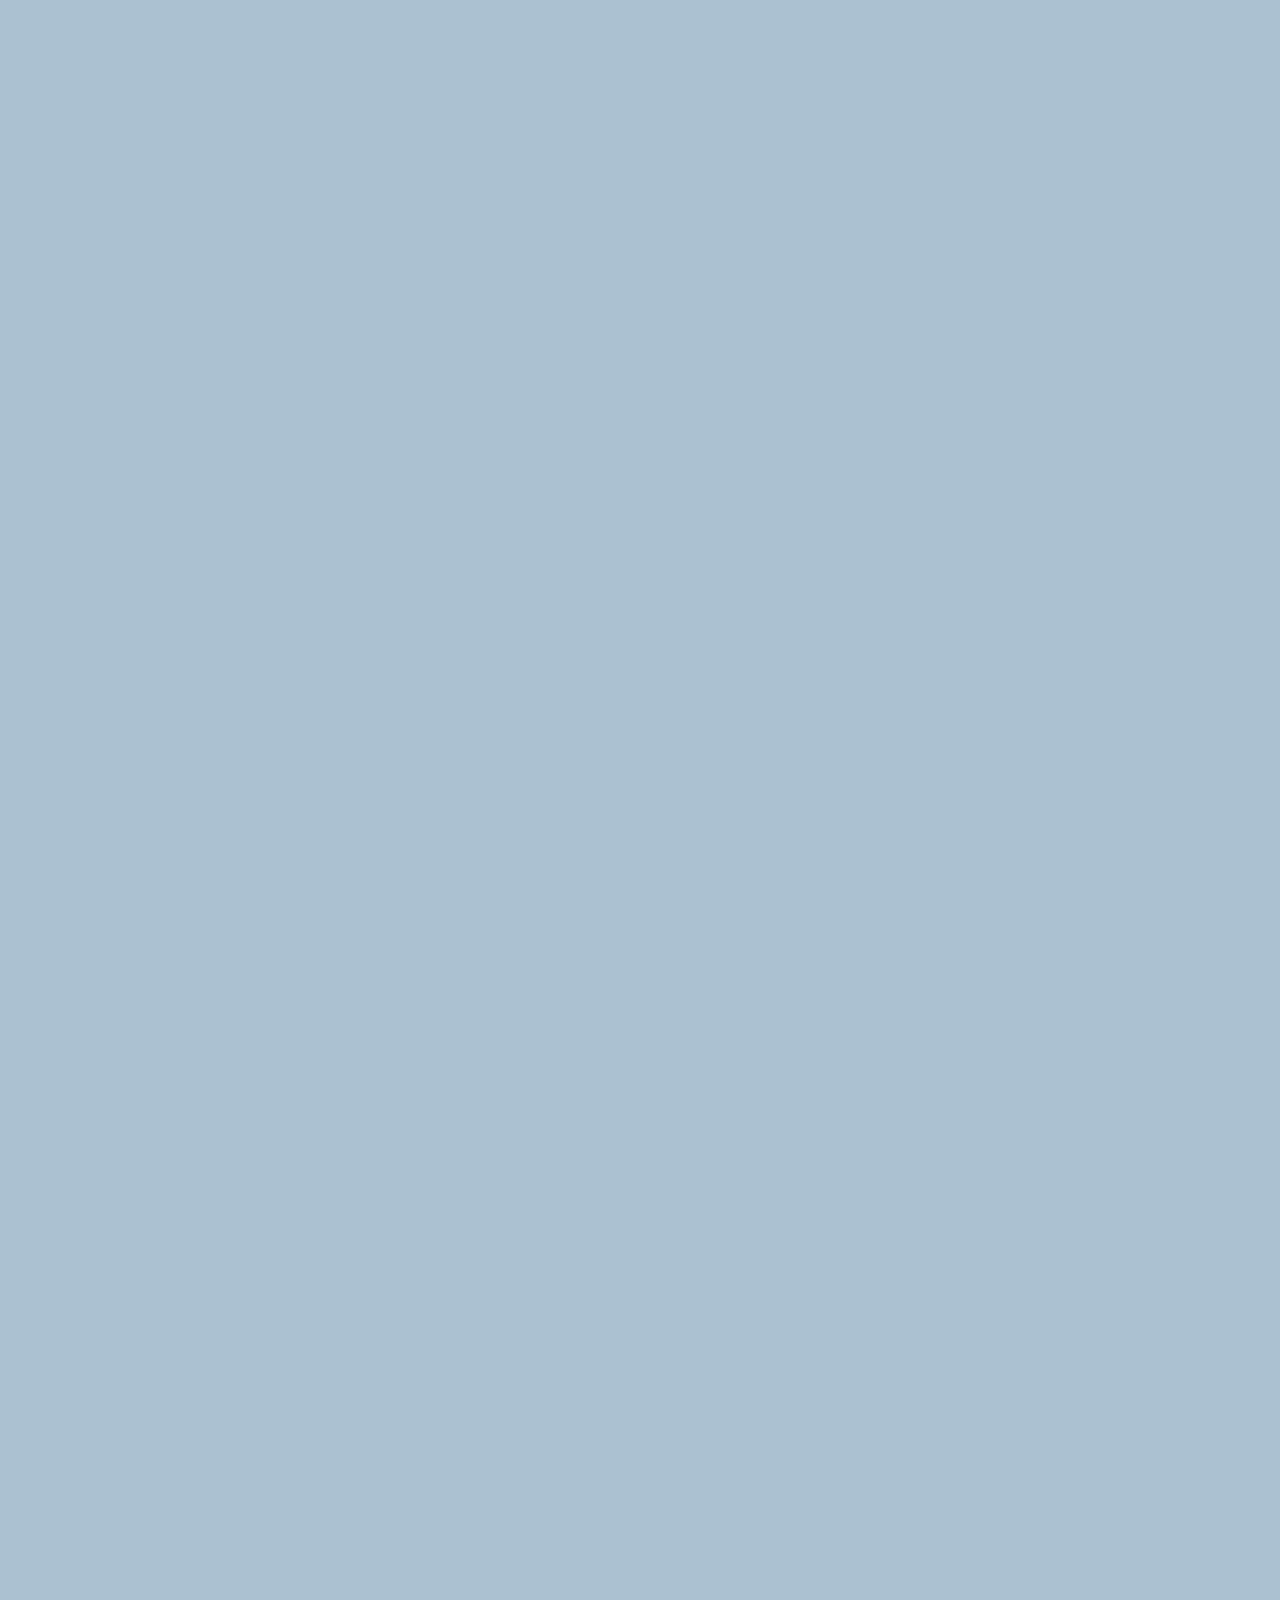
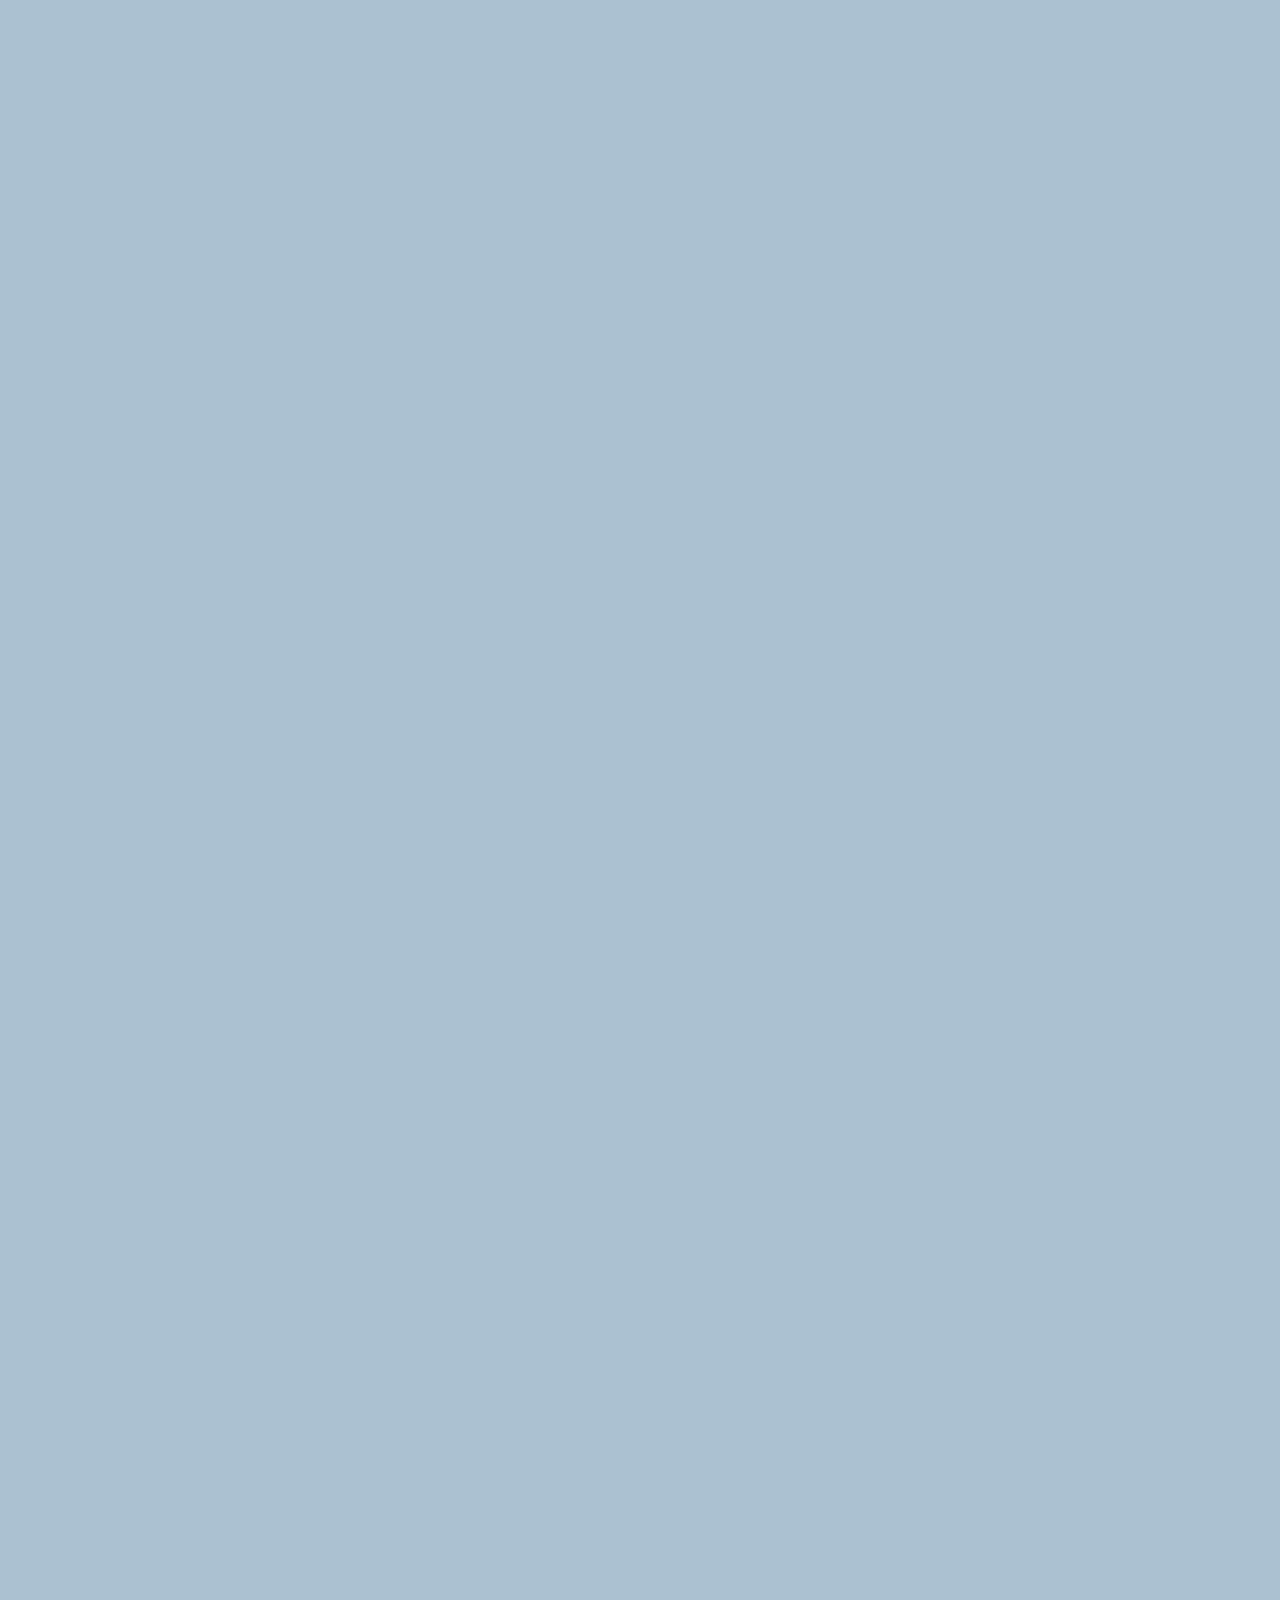
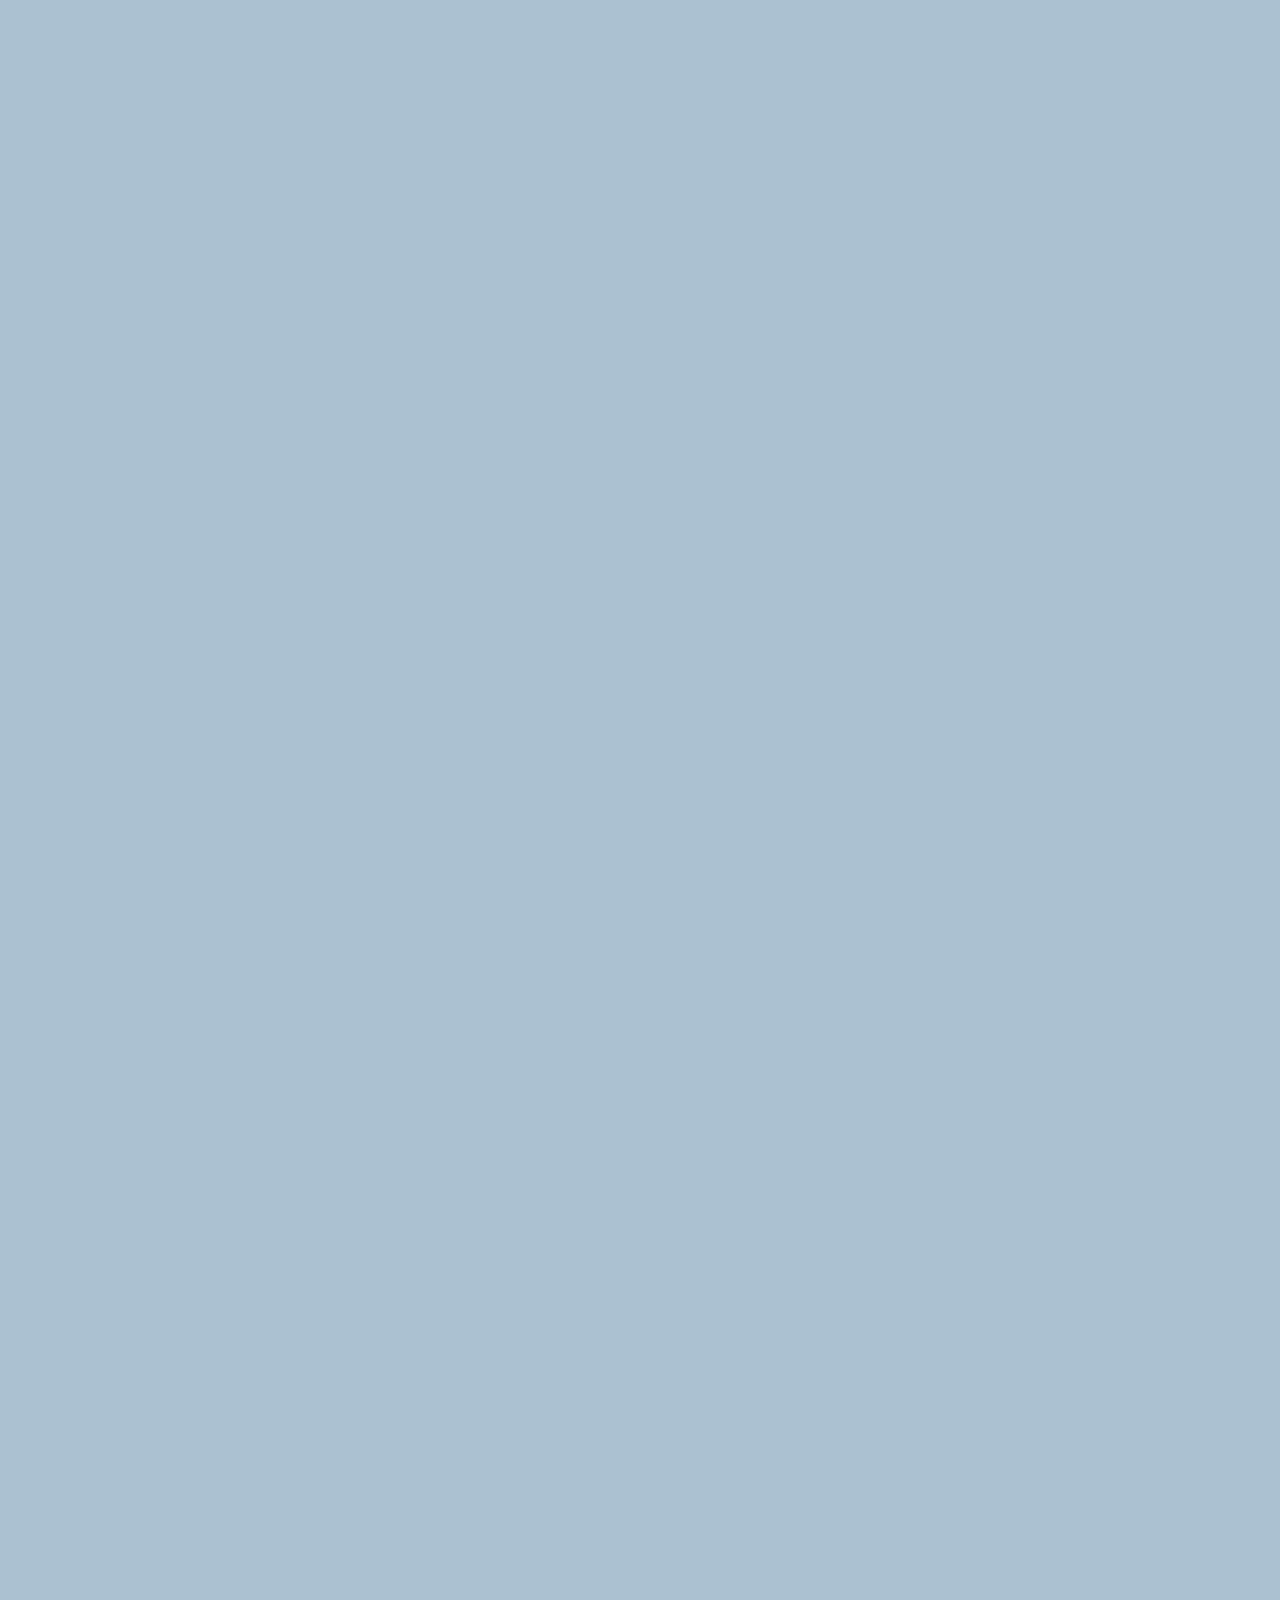
==== commit a268da6d: "#6.33 Write Message Input" ====
--- a/chat.html
+++ b/chat.html
@@ -65,6 +65,19 @@
       </div>
     </main>
 
+    <form class="reply">
+      <div class="reply__coloum">
+        <i class="far fa-plus-square fa-lg"></i>
+      </div>
+      <div class="reply__colomn">
+        <input type="text" placeholder="Write a message..." />
+        <i class="far fa-smile fa-lg"></i>
+        <button>
+          <i class="fas fa-arrow-up"></i>
+        </button>
+      </div>
+    </form>
+
     <script
       src="https://kit.fontawesome.com/6478f529f2.js"
       crossorigin="anonymous"
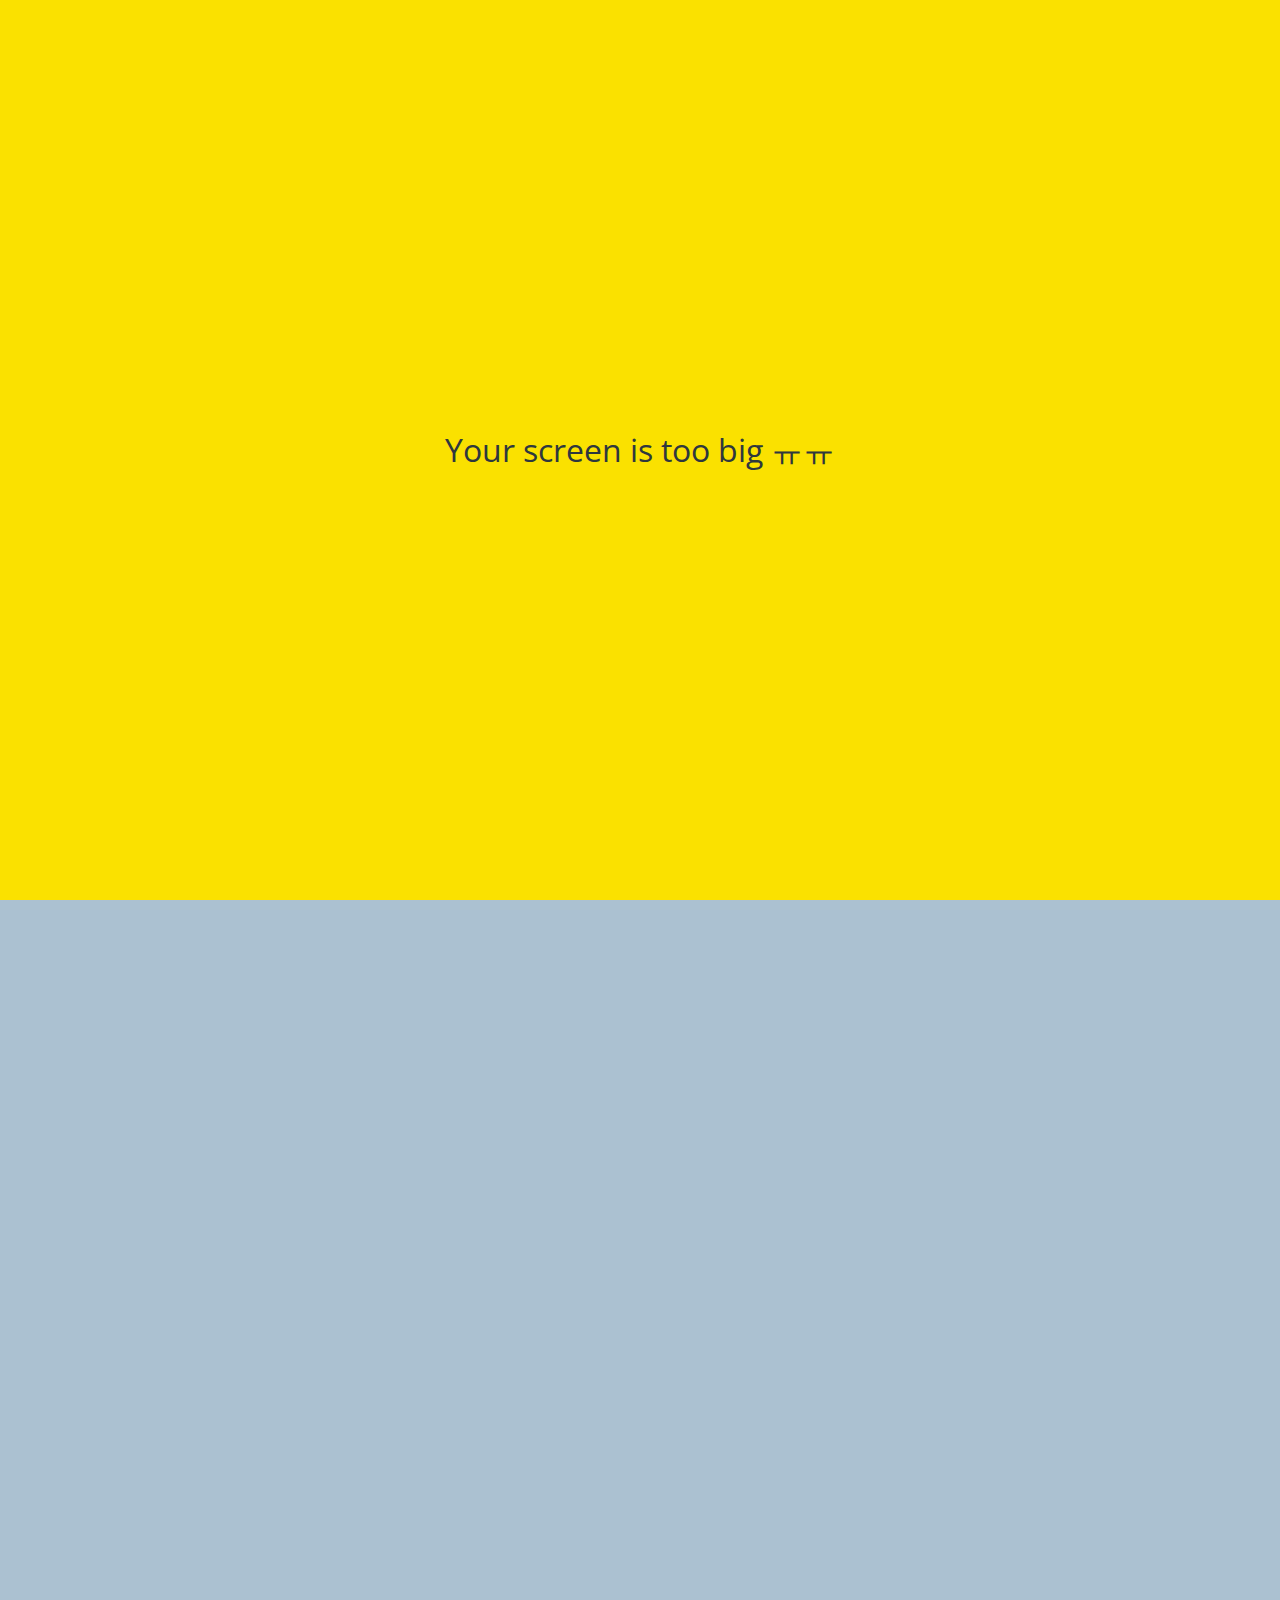
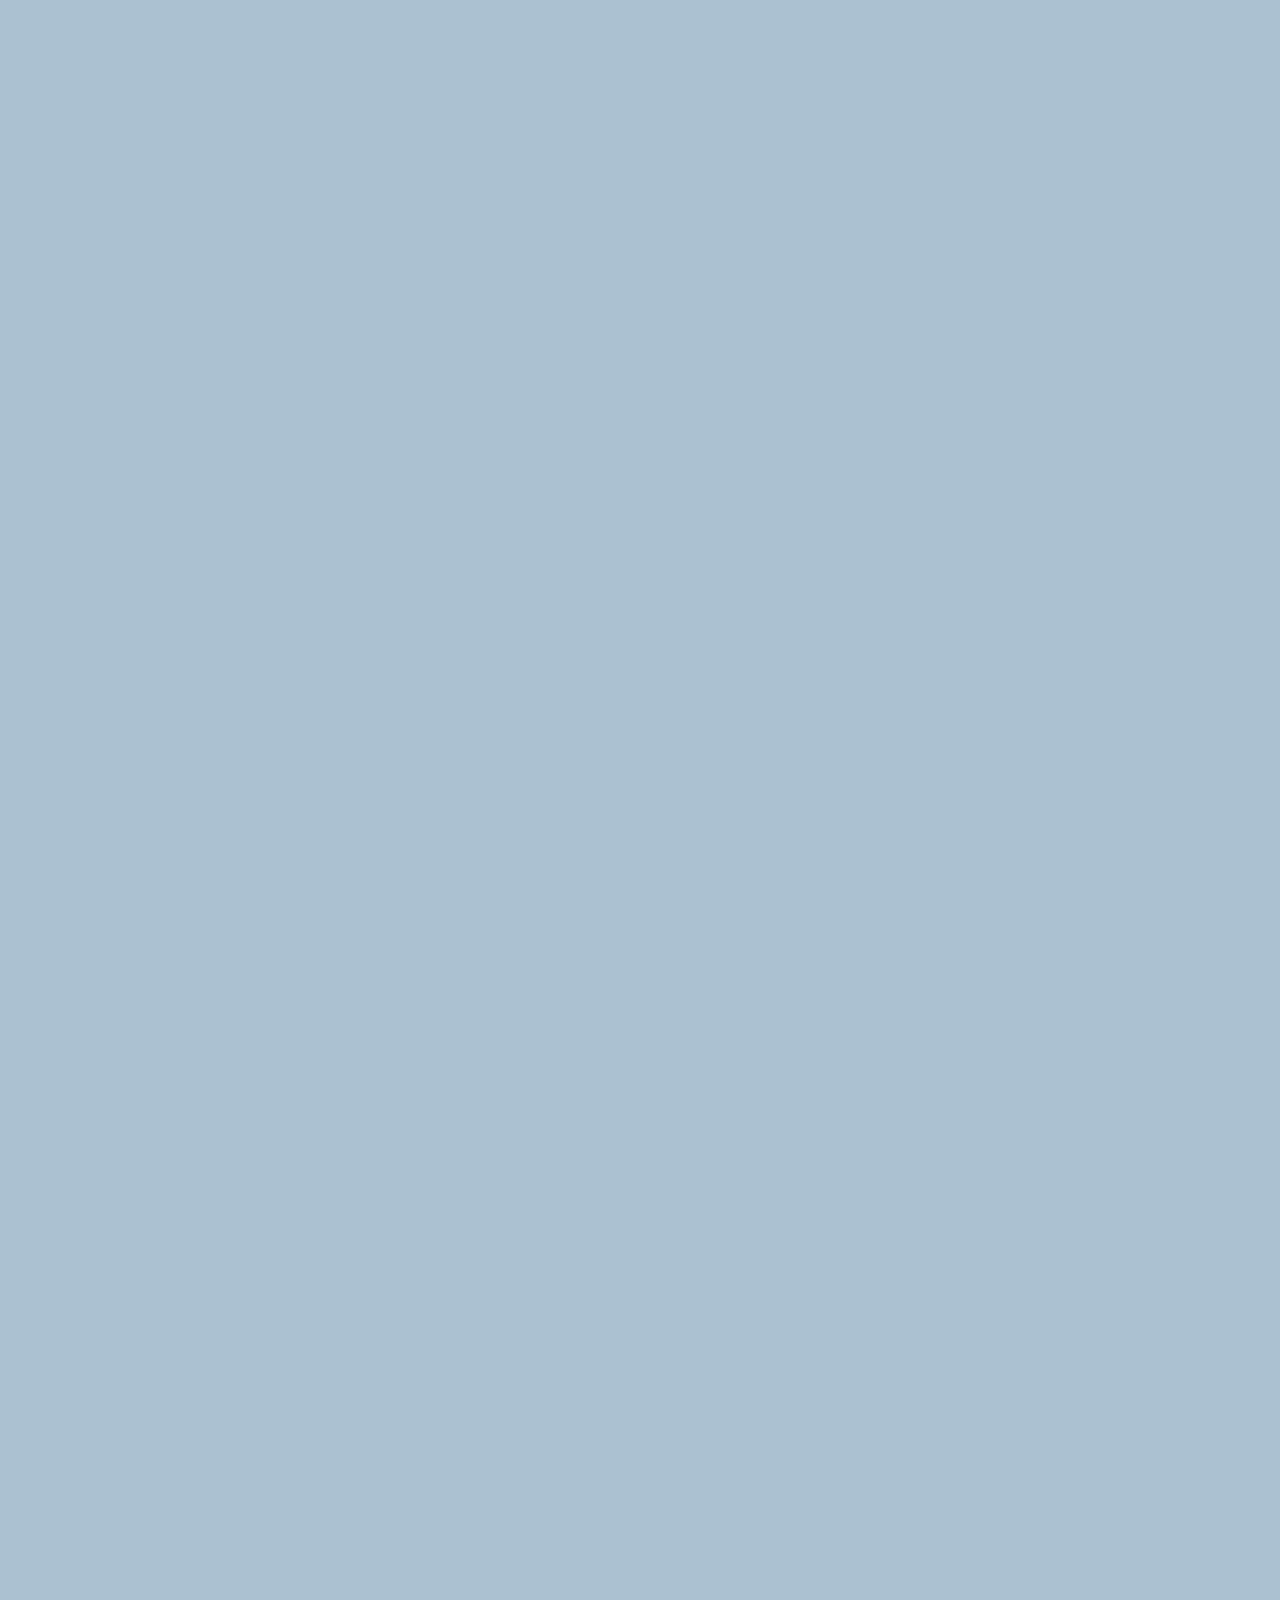
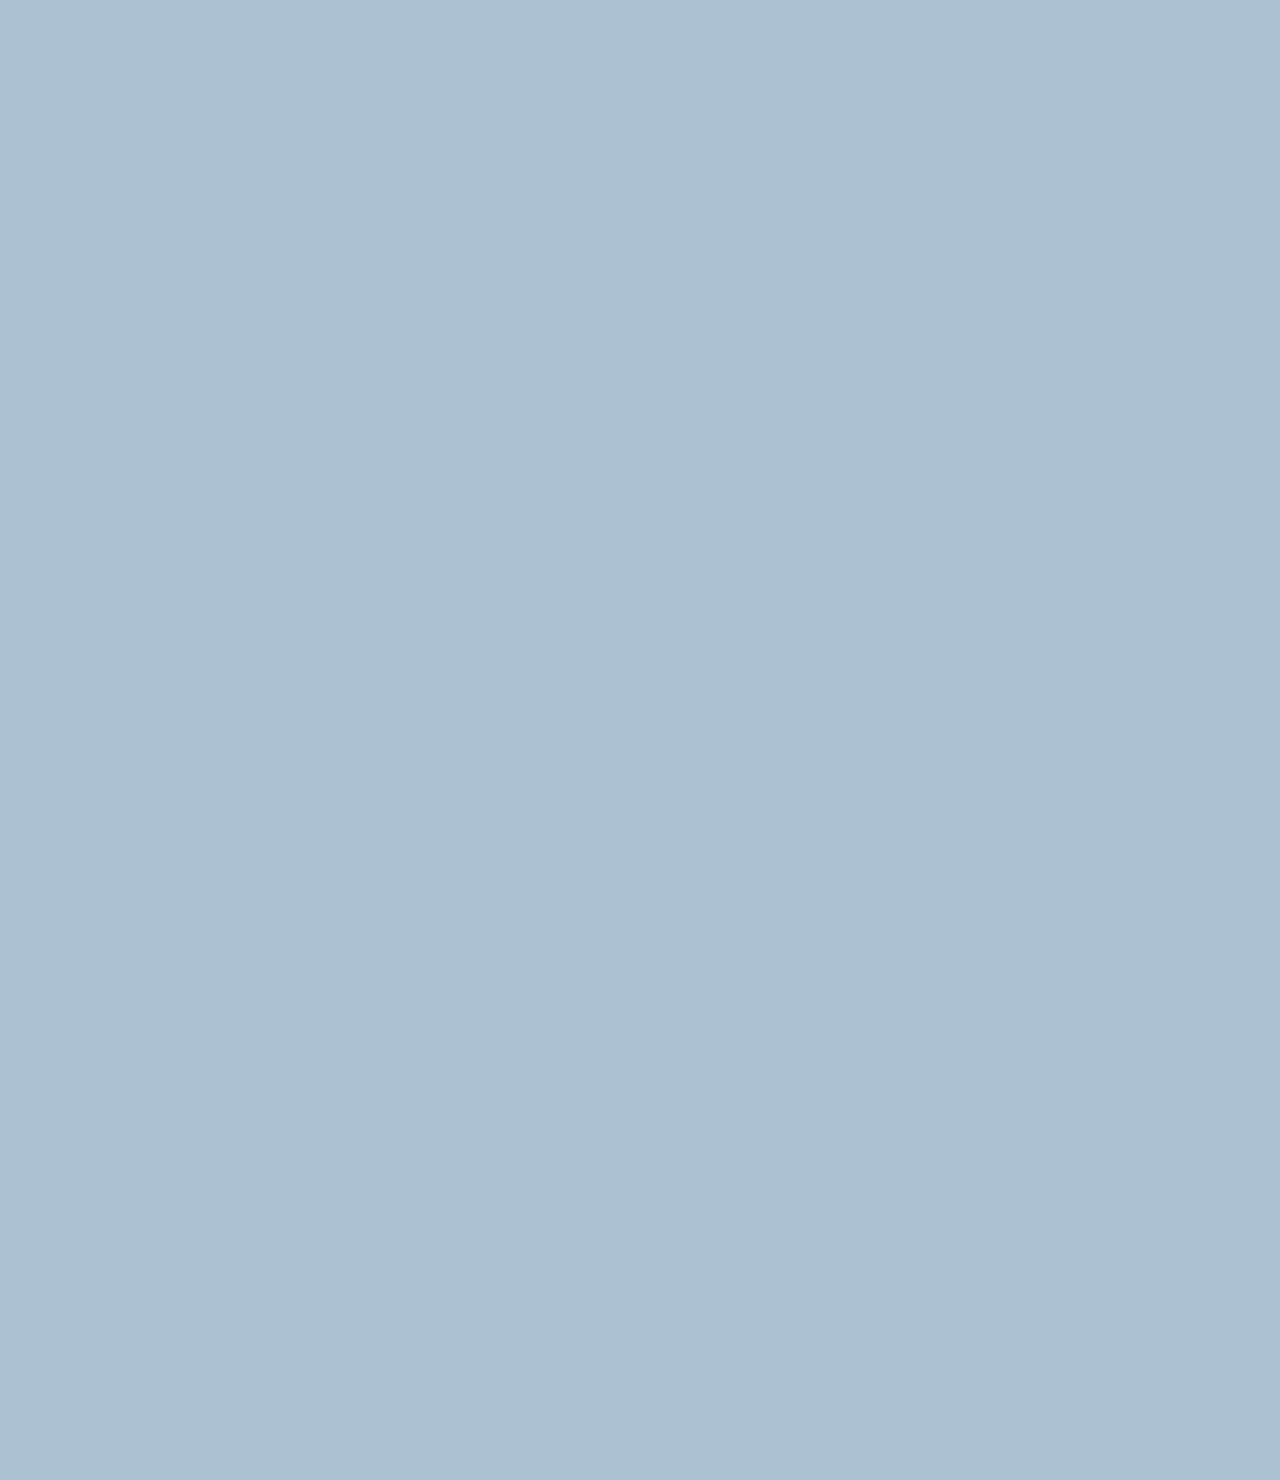
==== commit 7c84b113: "~#6.40 No Mobile Media Query" ====
--- a/chat.html
+++ b/chat.html
@@ -66,7 +66,7 @@
     </main>
 
     <form class="reply">
-      <div class="reply__coloum">
+      <div class="reply__colomn">
         <i class="far fa-plus-square fa-lg"></i>
       </div>
       <div class="reply__colomn">
@@ -78,6 +78,10 @@
       </div>
     </form>
 
+    <div id="no-mobile">
+      <span>Your screen is too big ㅠㅠ</span>
+    </div>
+
     <script
       src="https://kit.fontawesome.com/6478f529f2.js"
       crossorigin="anonymous"
--- a/css/styles.css
+++ b/css/styles.css
@@ -10,6 +10,7 @@
 @import "components/user-component.css";
 @import "components/icon-row.css";
 @import "components/alt-screen-header.css";
+@import "components/no-mobile.css";
 
 /* Screens */
 @import "screens/login.css";
